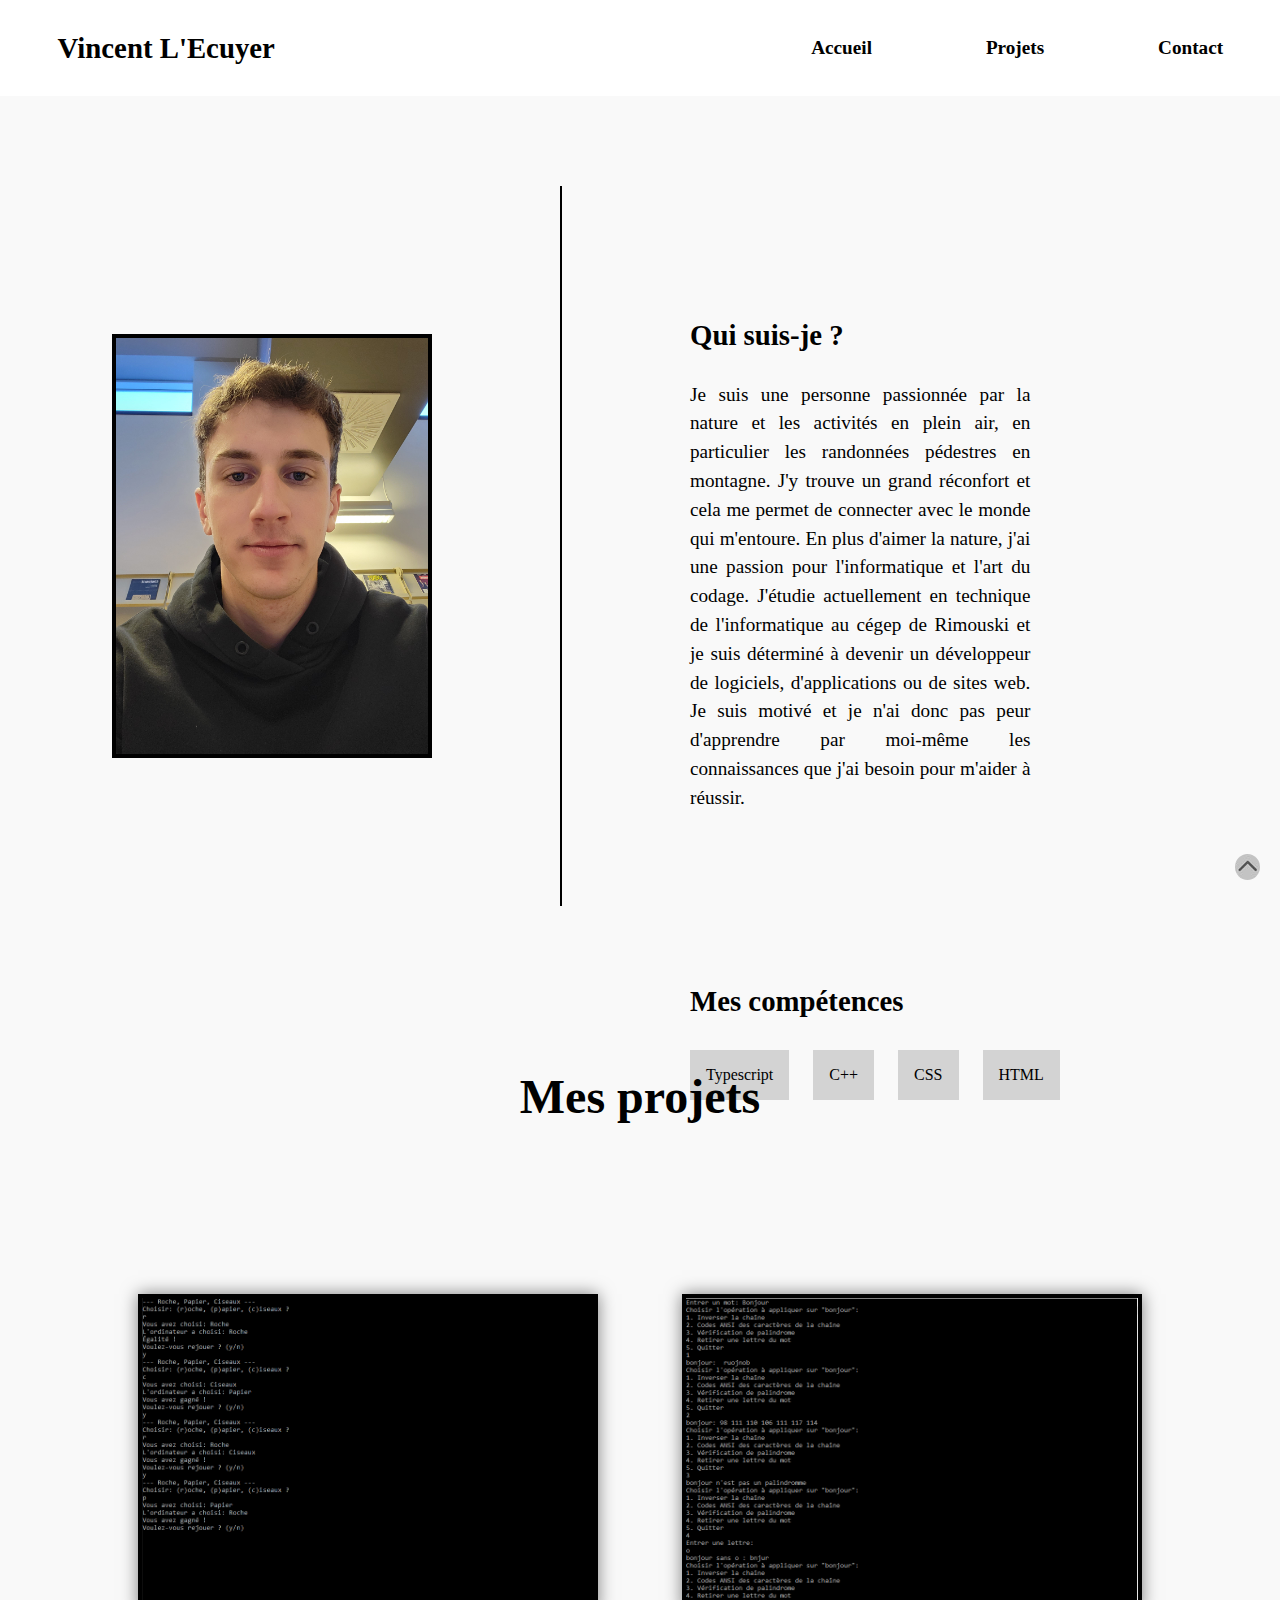
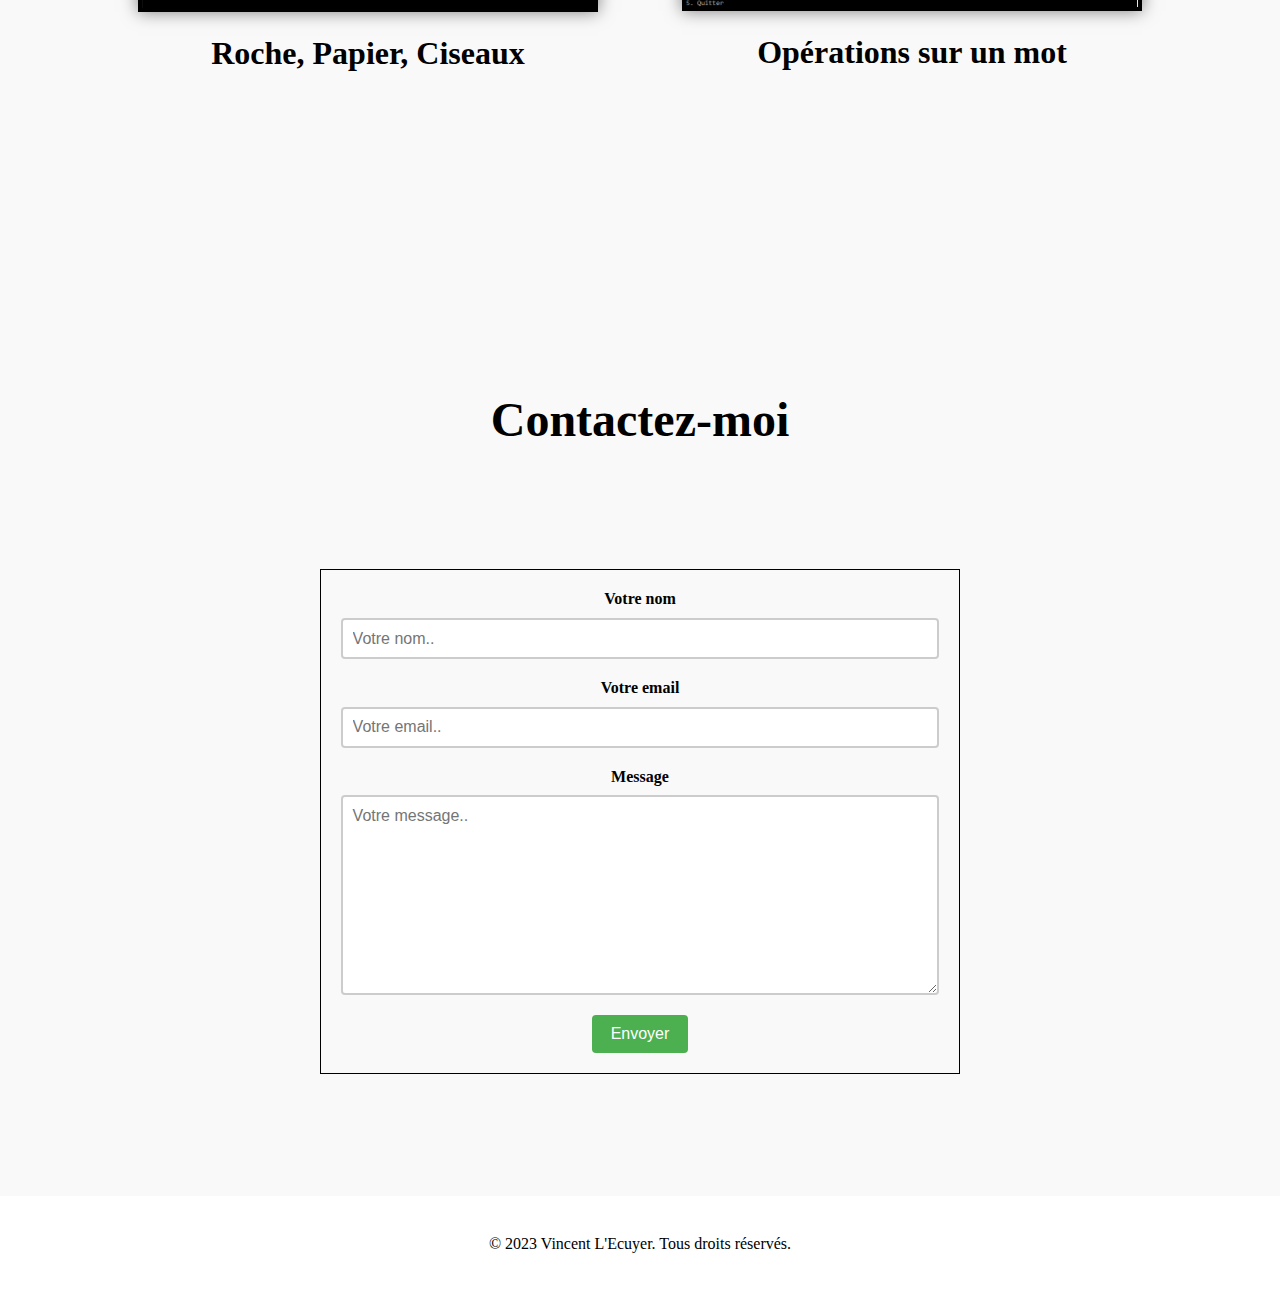
==== index.html @ e3f7404d "Modification du header pour qu'il soit toujours fixe" ====
<!DOCTYPE html>
<html lang="en">

<head>
  <meta charset="UTF-8" />
  <meta http-equiv="X-UA-Compatible" content="IE=edge" />
  <meta name="viewport" content="width=device-width, initial-scale=1.0" />
  <title>Vincent L'Ecuyer</title>
  <link rel="stylesheet" href="./styles/styles.css" />
</head>

<body>
  <header id="header">
    <div class="name-container">
      <h2>Vincent L'Ecuyer</h2>
    </div>
    <nav>
      <ul>
        <li><a href="#home">Accueil</a></li>
        <li><a href="#projects">Projets</a></li>
        <li><a href="#contact">Contact</a></li>
      </ul>
    </nav>
  </header>
  
  <main>
    <section id="home" class="principal-section">
      <div class="home">
        <div class="image-container">
          <img src="./img/photodeprofil.jpg" alt="Photo de profil" id="profilepicture" />
        </div>
        <hr />
        <div class="text-container">
          <div>
            <h1 class="home-title">Qui suis-je ?</h1>
            <p class="text-information">
              Je suis une personne passionnée par la nature et les activités en plein air,
              en particulier les randonnées pédestres en montagne.
              J'y trouve un grand réconfort et cela me permet de connecter avec le monde qui m'entoure.
              En plus d'aimer la nature, j'ai une passion pour l'informatique et l'art du codage.
              J'étudie actuellement en technique de l'informatique au cégep de Rimouski et
              je suis déterminé à devenir un développeur de logiciels, d'applications ou de sites web.
              Je suis motivé et je n'ai donc pas peur d'apprendre par moi-même
              les connaissances que j'ai besoin pour m'aider à réussir.
            </p>
          </div>
          <div>
            <h1 class="home-title">Mes compétences</h1>
            <ul class="competence-list-container">
              <li>Typescript</li>
              <li>C++</li>
              <li>CSS</li>
              <li>HTML</li>
            </ul>
          </div>
        </div>
    </section>
    <section id="projects" class="projects-section">
      <div>
        <h1 class="projects-title">Mes projets</h1>
      </div>
      <div class="projects-container">
        <div>
          <a href="./pages/projects.html#first-project"><img src="./img/premierprojet.PNG" alt="Photo de la console du programme Roche, Papier, Ciseaux."
              class="projects-image" /></a>
          <h3 class="projects-subtitle">Roche, Papier, Ciseaux</h3>
        </div>
        <div>
          <a href="./pages/projects.html#second-project"><img src="./img/deuxiemeprojet.PNG" alt="Photo de la console du programme Opérations sur un mot."
              class="projects-image" /></a>
          <h3 class="projects-subtitle">Opérations sur un mot</h3>
        </div>
      </div>
    </section>
    <section id="contact" class="contact-section">
      <h1>Contactez-moi</h1>
      <form class="contact">
        <label for="name">Votre nom</label>
        <input required type="text" id="name" name="name" placeholder="Votre nom.." />
        <label for="email">Votre email</label>
        <input required type="email" id="email" name="email" placeholder="Votre email.." />
        <label for="message">Message</label>
        <textarea required id="message" name="message" placeholder="Votre message.."></textarea>
        <input type="submit" value="Envoyer" />
      </form>
    </section>
  </main>
  <footer>
    <p>© 2023 Vincent L'Ecuyer. Tous droits réservés.</p>
  </footer>
  <a href="#header" class="scroll-to-top"><img id="scroll" src="./img/fleche.jpg" alt="fleche"></a>
</body>

</html>
---- styles/styles.css ----
* {
  margin: 0;
  padding: 0;
  box-sizing: border-box;
}

html {
  scroll-behavior: smooth;
}

body {
  font-size: 1em;
  margin-top: 6em;
}

/* Section Header */

header {
  background-color: #FFFFFF;
  height: 6em;
  display: flex;
  justify-content: space-between;
  align-items: center;
  position: fixed;
  top: 0;
  left: 0;
  width: 100%;
}

.name-container {
  display: flex;
  align-items: center;
  color: #000000;
  height: 4em;
  background-color: #FFFFFF;
}

header h2 {
  font-size: 1.8rem;
  font-weight: 700;
  margin-left: 2em;
}

nav, ul {
  display: flex;
  align-items: center;
  list-style-type: none;
}

ul {
  justify-content: flex-end;
}

ul li {
  margin: 0 2em;
}

ul li a {
  display: block;
  padding: 1.3em;
  background-color: #FFFFFF;
  text-decoration: none;
  color: #000000;
  border-radius: 10%;
  font-weight: bolder;
  font-size: 1.2em;
  transition: color 0.3s;
}

ul li a:hover {
  color: #008000;
}

/* Section Accueil */

.principal-section {
  width: 100%;
  background-color: #f9f9f9;
  height: 100vh;
  display: flex;
  justify-content: center;
}

.home {
  display: flex;
  align-items: center;
  max-width: 100%;
}

.image-container {
  display: flex;
  justify-content: center;
  align-items: center;
  max-height: 27em;
  max-width: 20em;
  min-width: 15em;
  margin: 0 0 0 7em;
}

#profilepicture {
  max-width: 100%;
  height: auto;
  border: 4px solid #000000;
}

hr {
  flex: 0 0 1px;
  height: 80%;
  margin: 0 8em 0 8em;
  background-color: #000000;
  border: 1px solid #000000;
}

.text-container {
  flex: 1;
  width: 80em;
  height: 50em;
  margin-right: 6em;
  text-align: justify;
}

.home-title {
  font-size: 1.8rem;
  margin-top: 6em;
}

.text-information {
  font-size: 1.2rem;
  line-height: 1.5;
  max-width: 100%;
  max-height: 100%;
  margin: 1.5em 8em 0 0;
}

.competence-list-container {
  justify-content: flex-start;
}

.competence-list-container li {
  background-color: #d3d3d3;
  padding: 1em;
  margin: 2em 1.5em 0em 0;
}

/* Section Projets */

.projects-section {
  height: 100vh;
  background-color: #f9f9f9;
  padding-top: 1px;
  text-align: center;
}

.projects-container {
  display: flex;
  justify-content: space-between;
  flex-wrap: wrap;
  width: 80%;
  margin: 10em auto 0;
}

.projects-image {
  border: 4px solid #000000;
  transition: transform 0.5s ease;
  transform-style: preserve-3d;
  perspective: 62.5em;
  box-shadow: 0 0 1em rgba(0, 0, 0, 0.5);
}

.imgprojet:hover {
  transform: rotateY(20deg); 
  transform: rotateX(20deg);
}

.projects-container div {
  display: flex;
  flex-direction: column;
  align-items: center;
  width: 45%;
  margin: 0.6em;
}

.projects-container img {
  max-width: 100%;
}

.projects-title {
  font-size: 3em;
  margin-top: 1.5em;
}

.projects-subtitle {
  margin-top: 0.6em;
  font-size: 2em;
  text-align: center;
}

/* Section Contact */

.contact-section {
  background-color: #f9f9f9;
  display: flex;
  flex-direction: column;
  justify-content: center;
  align-items: center;
  height: 100vh;
  width: 100%;
}
  
.contact {
  width: 50%;
  margin: auto;
  border: 1px solid #000000;
  padding: 1.25em;
  box-sizing: border-box;
  display: flex;
  flex-direction: column;
  align-items: center;
  justify-content: center;
}
  
.contact-section h1 {
  font-size: 3em;
  margin-top: 2em;
}

.contact label {
  display: block;
  margin-bottom: 0.6em;
  font-weight: bold;
}
  
.contact input, .contact textarea {
  width: 100%;
  padding: 0.6em;
  margin-bottom: 1.25em;
  box-sizing: border-box;
  border: 2px solid #cccccc;
  border-radius: 4px;
  resize: vertical;
  font-size: 1em;
  font-family: Arial, Helvetica, sans-serif;
}
  
.contact textarea {
  height: 12.5em;
  min-height: 12.5em;
  max-height: 12.5em;
  overflow-y: auto;
}
  
.contact input[type="submit"] {
  display: block;
  margin: 0 auto;
  background-color: #4caf50;
  color: #FFFFFF;
  border: none;
  border-radius: 4px;
  cursor: pointer;
  text-align: center;
  width: 6em;
}
  
.contact input[type="submit"]:hover {
  background-color: #45a049;
}
  
/* Section Footer */

footer {
  background-color: #FFFFFF;
  width: 100%;
  height: 6em;
  justify-content: center;
  align-items: center;
  display: flex;
}

/* Le bouton scroll to top */

.scroll-to-top {
  position: fixed;
  bottom: 20px;
  right: 20px;
  width: 25px;
  height: 26px;
}

#scroll { 
  border-radius: 50%;
}
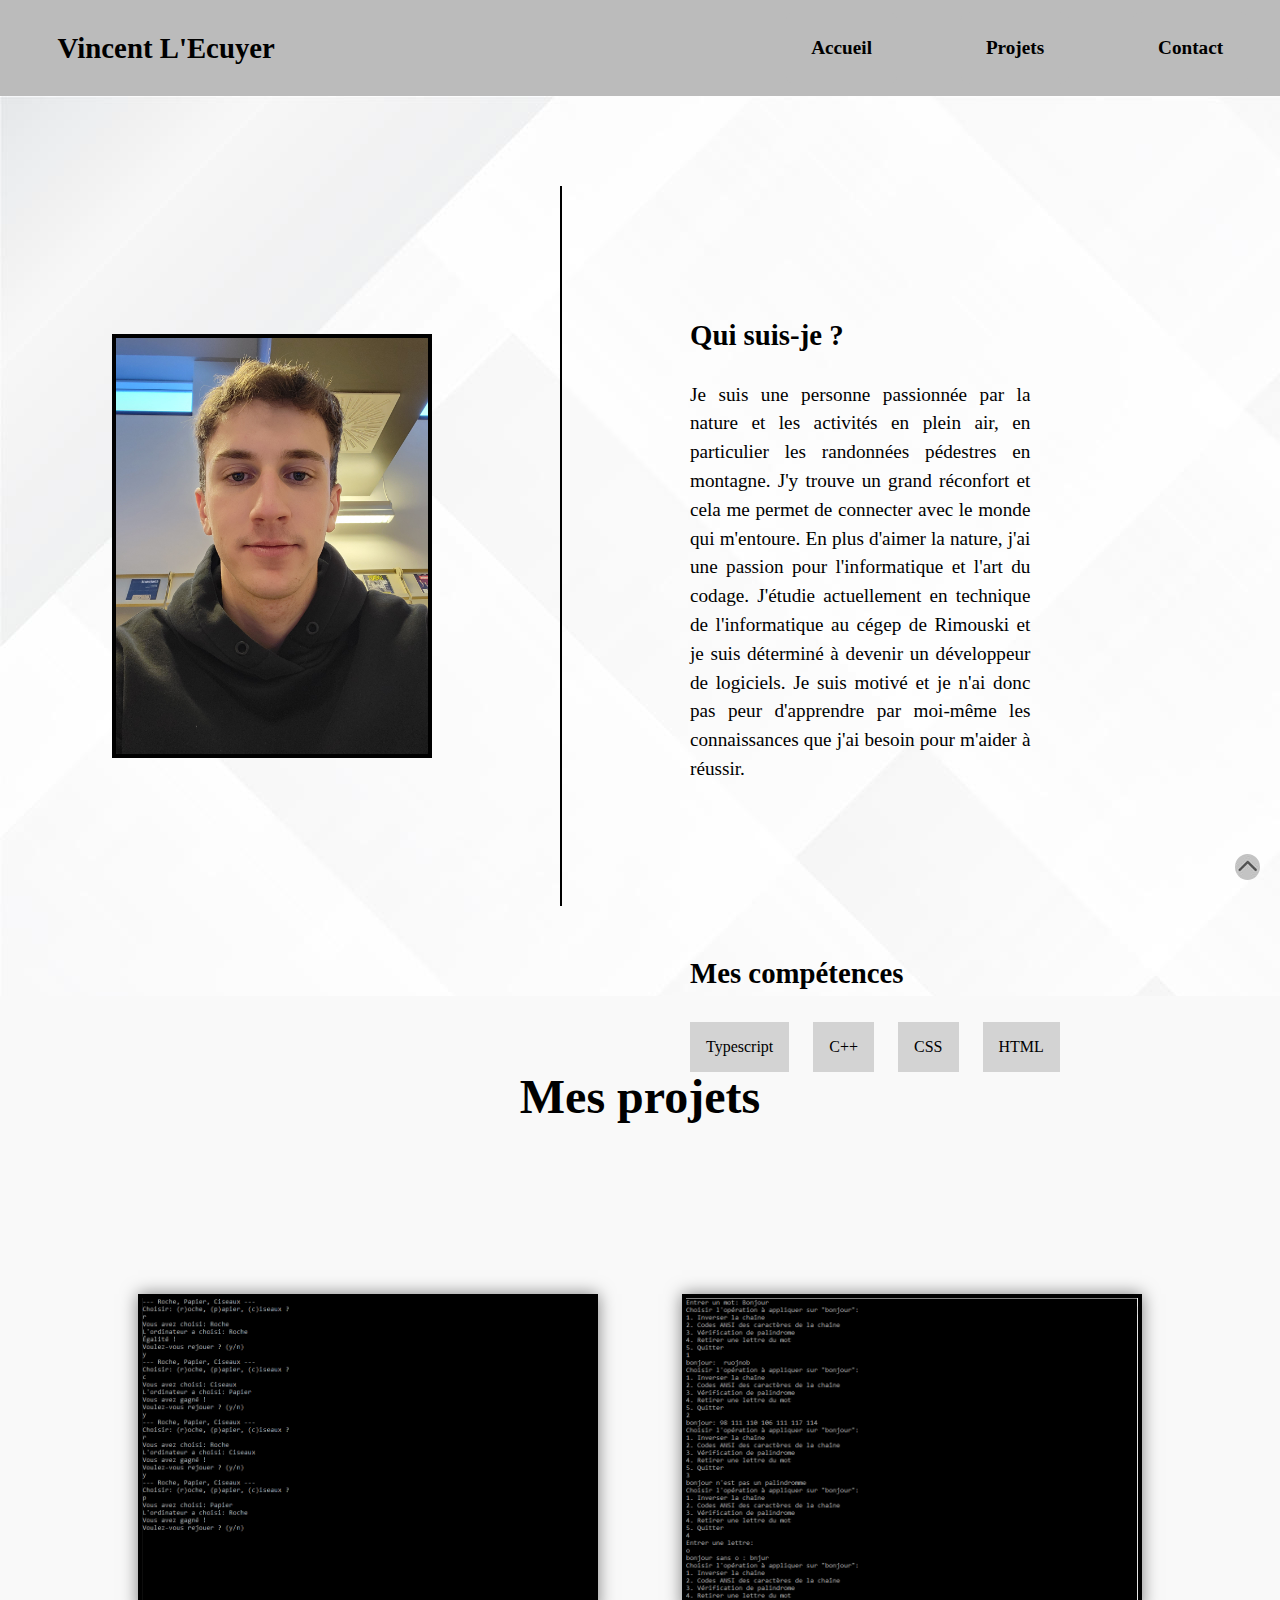
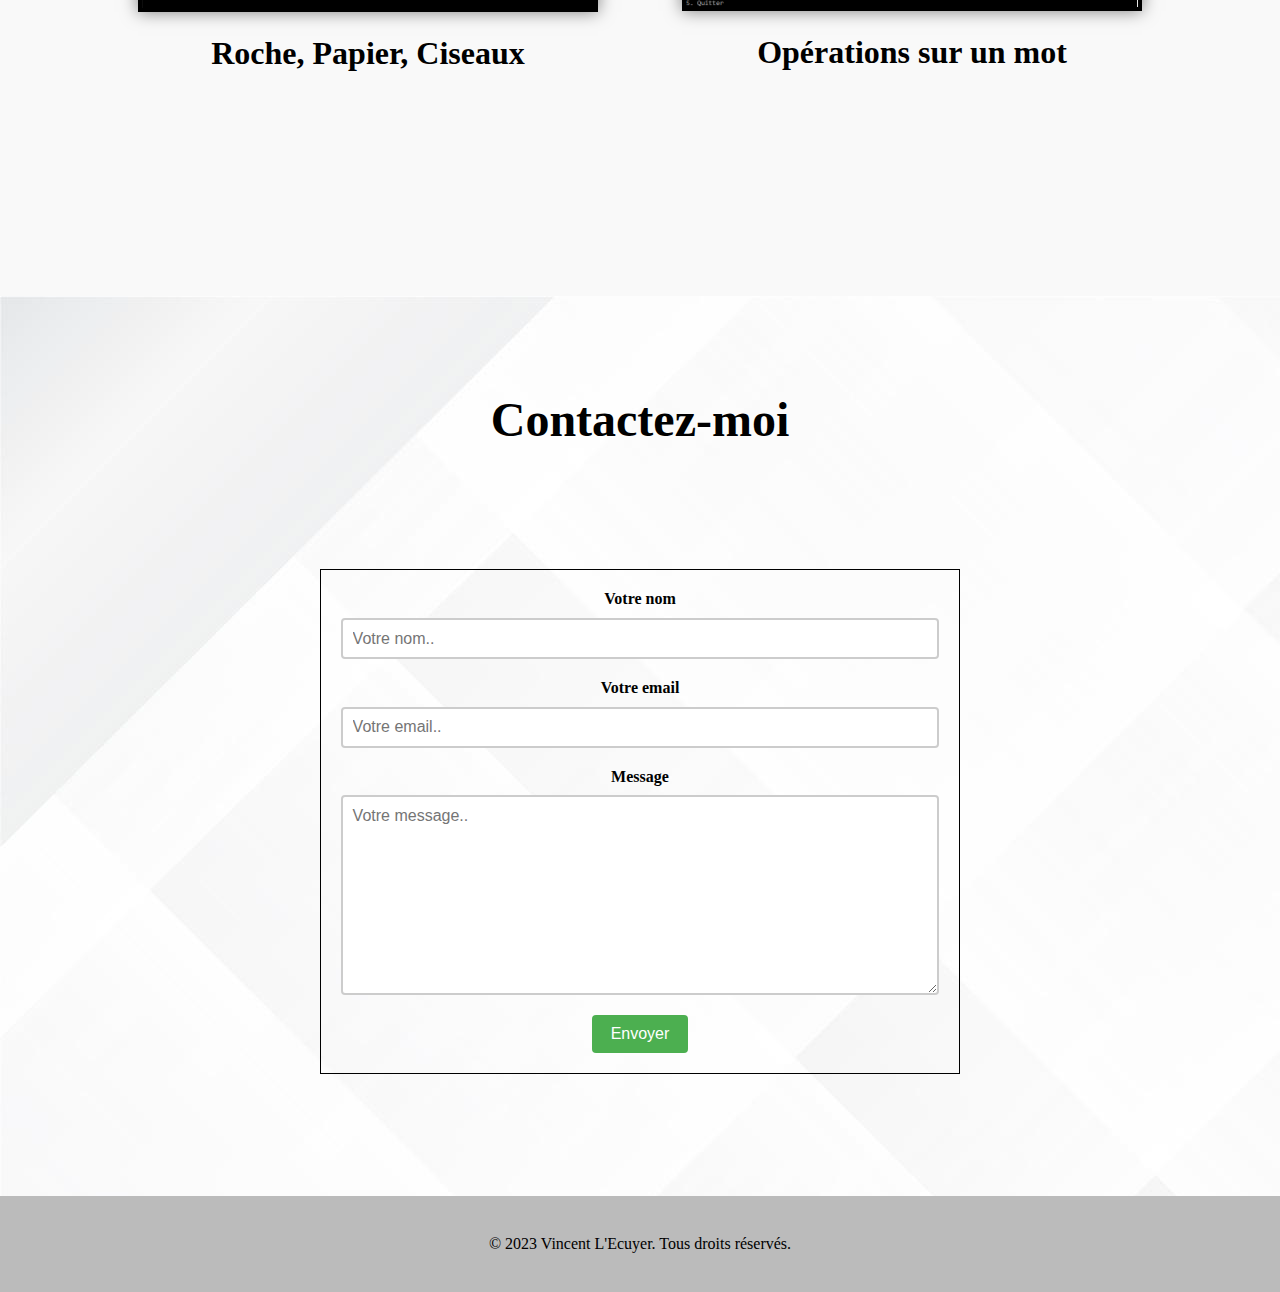
==== commit 2a87bee8: "Ajout d'une image pour le background" ====
--- a/index.html
+++ b/index.html
@@ -39,7 +39,7 @@
               J'y trouve un grand réconfort et cela me permet de connecter avec le monde qui m'entoure.
               En plus d'aimer la nature, j'ai une passion pour l'informatique et l'art du codage.
               J'étudie actuellement en technique de l'informatique au cégep de Rimouski et
-              je suis déterminé à devenir un développeur de logiciels, d'applications ou de sites web.
+              je suis déterminé à devenir un développeur de logiciels.
               Je suis motivé et je n'ai donc pas peur d'apprendre par moi-même
               les connaissances que j'ai besoin pour m'aider à réussir.
             </p>
--- a/styles/styles.css
+++ b/styles/styles.css
@@ -16,7 +16,7 @@
 /* Section Header */
 
 header {
-  background-color: #FFFFFF;
+  background-color: #bbbbbb;
   height: 6em;
   display: flex;
   justify-content: space-between;
@@ -25,6 +25,7 @@
   top: 0;
   left: 0;
   width: 100%;
+  z-index: 999;
 }
 
 .name-container {
@@ -32,7 +33,7 @@
   align-items: center;
   color: #000000;
   height: 4em;
-  background-color: #FFFFFF;
+  background-color: #bbbbbb;
 }
 
 header h2 {
@@ -58,7 +59,7 @@
 ul li a {
   display: block;
   padding: 1.3em;
-  background-color: #FFFFFF;
+  background-color: #bbbbbb;
   text-decoration: none;
   color: #000000;
   border-radius: 10%;
@@ -75,7 +76,7 @@
 
 .principal-section {
   width: 100%;
-  background-color: #f9f9f9;
+  background: url("../img/background.jpg");
   height: 100vh;
   display: flex;
   justify-content: center;
@@ -167,7 +168,7 @@
   box-shadow: 0 0 1em rgba(0, 0, 0, 0.5);
 }
 
-.imgprojet:hover {
+.projects-image:hover {
   transform: rotateY(20deg); 
   transform: rotateX(20deg);
 }
@@ -198,7 +199,7 @@
 /* Section Contact */
 
 .contact-section {
-  background-color: #f9f9f9;
+  background: url("../img/background.jpg");
   display: flex;
   flex-direction: column;
   justify-content: center;
@@ -268,7 +269,7 @@
 /* Section Footer */
 
 footer {
-  background-color: #FFFFFF;
+  background-color: #bbbbbb;
   width: 100%;
   height: 6em;
   justify-content: center;
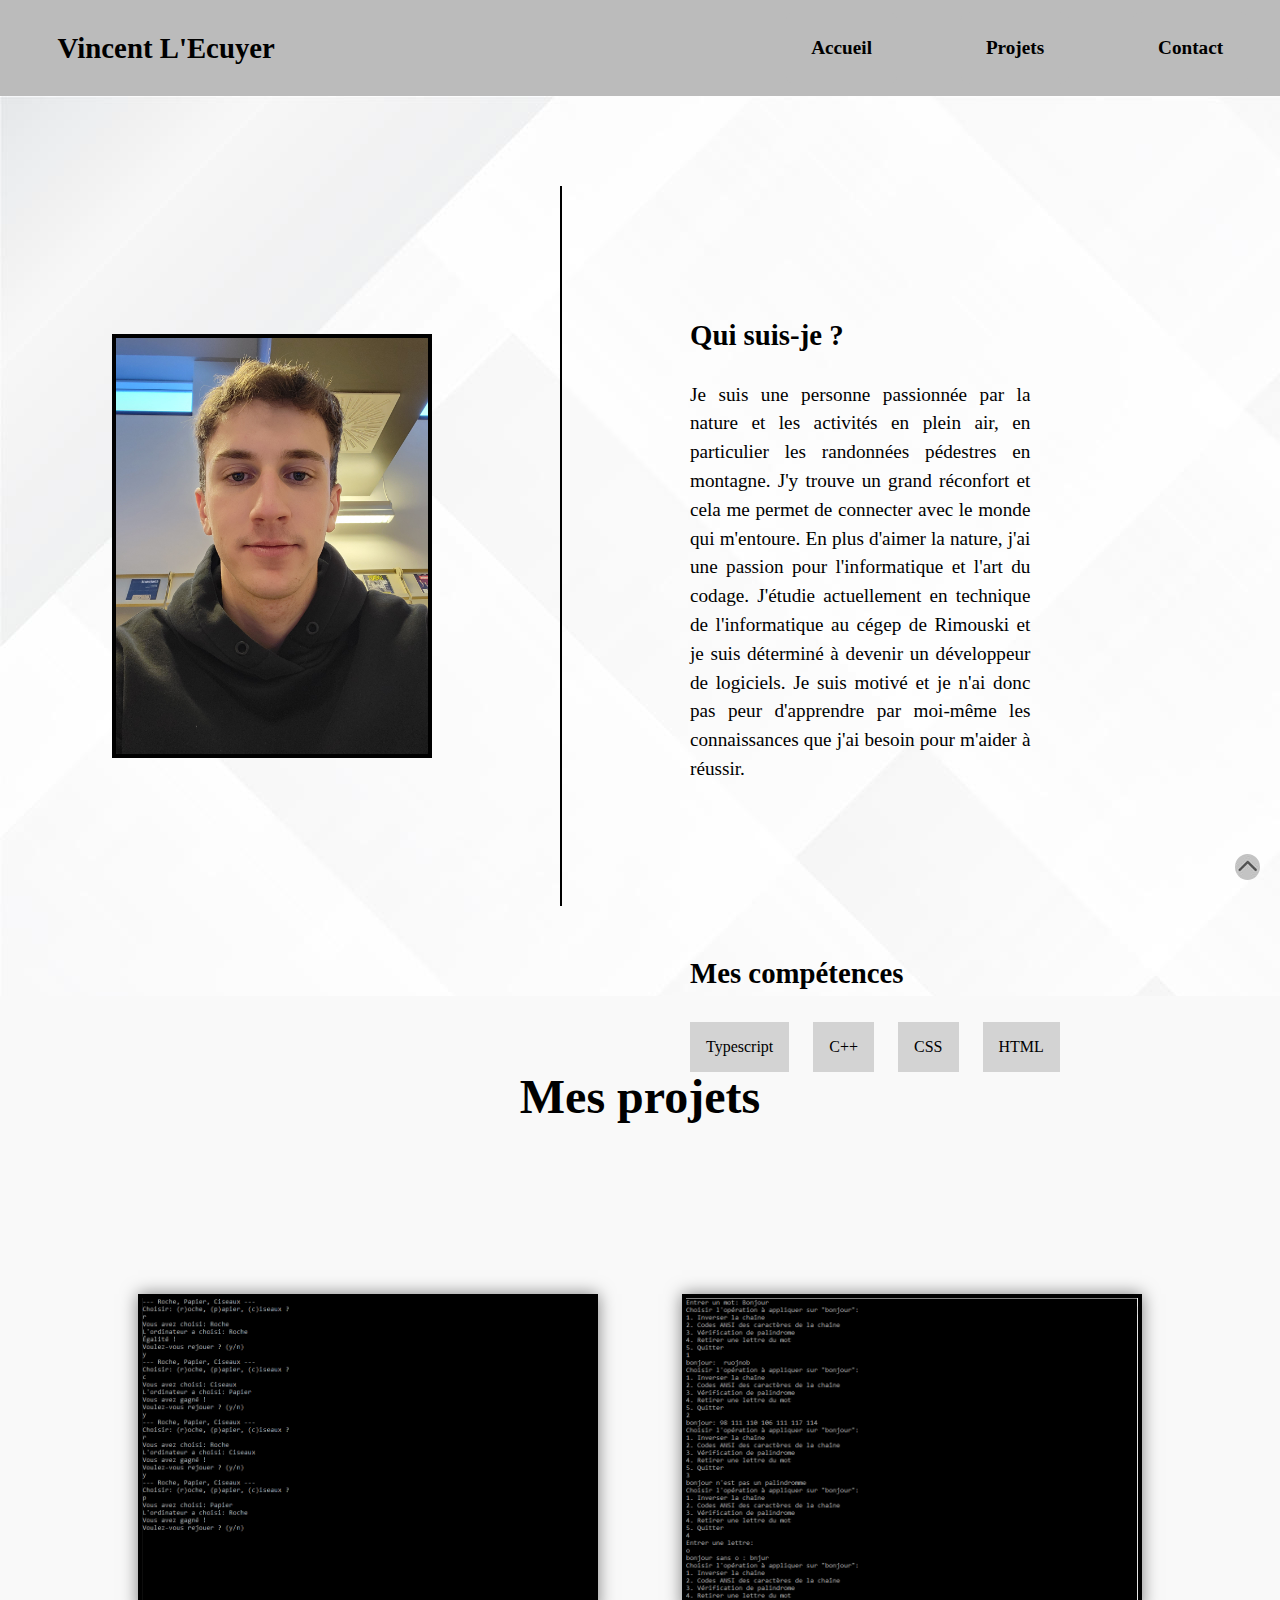
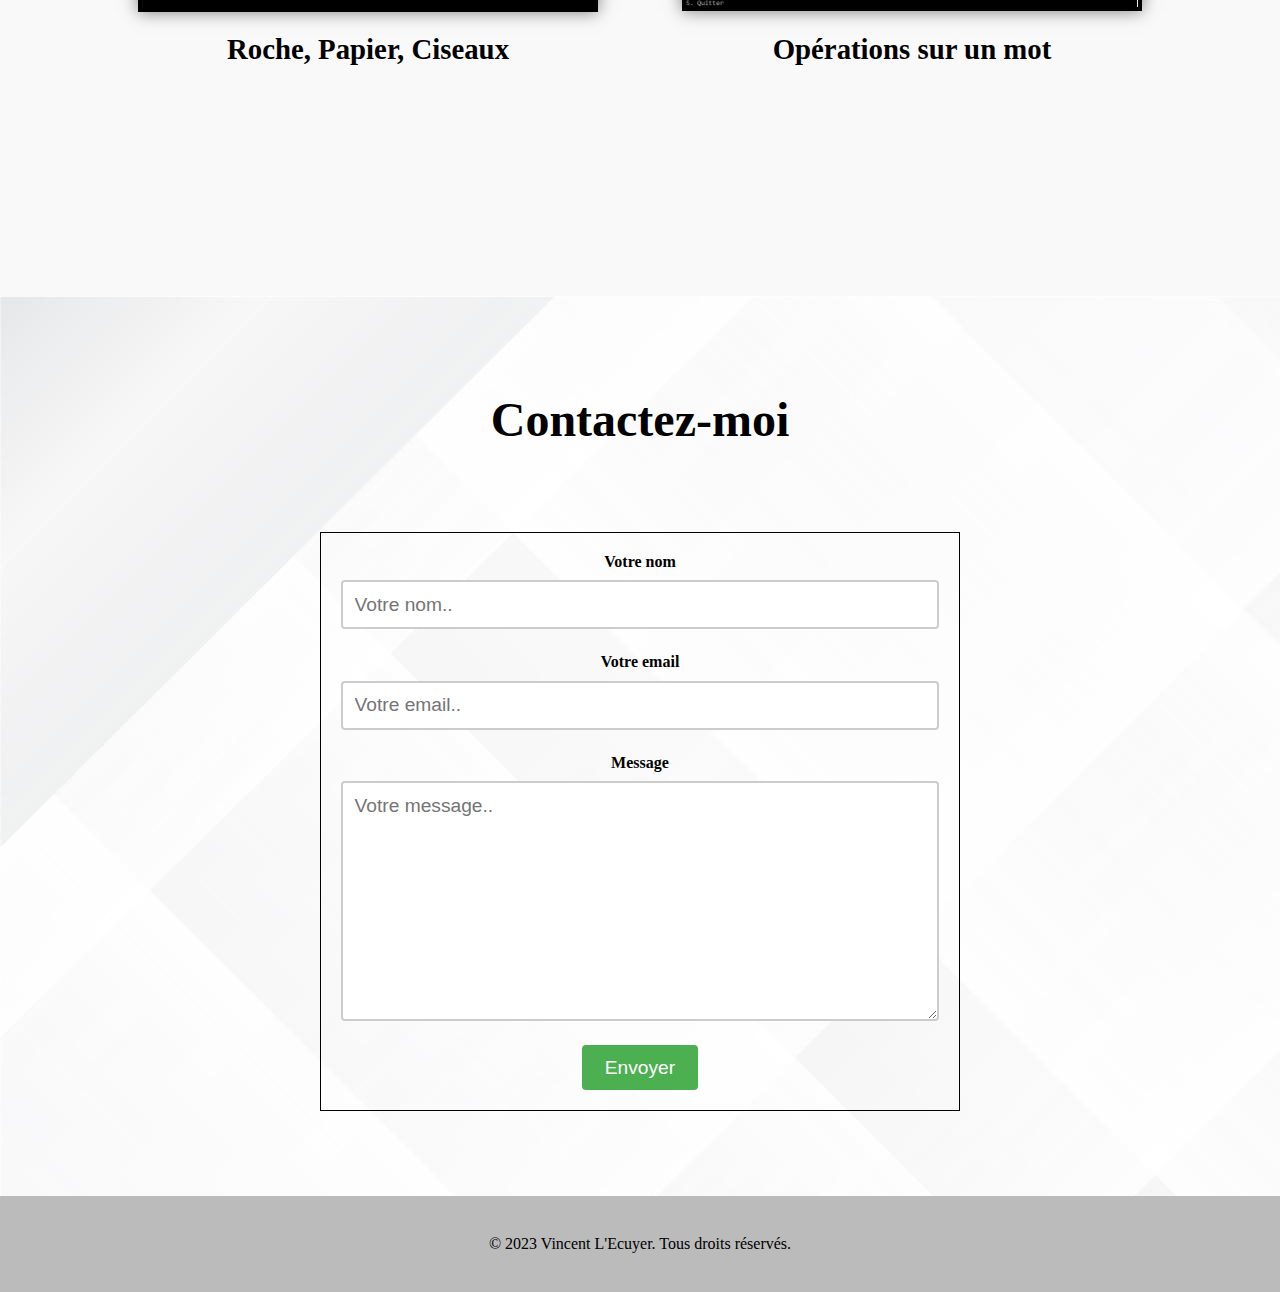
==== commit 9a80b2c7: "Ajout de variables" ====
--- a/index.html
+++ b/index.html
@@ -32,7 +32,7 @@
         <hr />
         <div class="text-container">
           <div>
-            <h1 class="home-title">Qui suis-je ?</h1>
+            <h2 class="home-title">Qui suis-je ?</h2>
             <p class="text-information">
               Je suis une personne passionnée par la nature et les activités en plein air,
               en particulier les randonnées pédestres en montagne.
@@ -45,7 +45,7 @@
             </p>
           </div>
           <div>
-            <h1 class="home-title">Mes compétences</h1>
+            <h2 class="home-title">Mes compétences</h2>
             <ul class="competence-list-container">
               <li>Typescript</li>
               <li>C++</li>
@@ -63,12 +63,12 @@
         <div>
           <a href="./pages/projects.html#first-project"><img src="./img/premierprojet.PNG" alt="Photo de la console du programme Roche, Papier, Ciseaux."
               class="projects-image" /></a>
-          <h3 class="projects-subtitle">Roche, Papier, Ciseaux</h3>
+          <h2 class="projects-subtitle">Roche, Papier, Ciseaux</h2>
         </div>
         <div>
           <a href="./pages/projects.html#second-project"><img src="./img/deuxiemeprojet.PNG" alt="Photo de la console du programme Opérations sur un mot."
               class="projects-image" /></a>
-          <h3 class="projects-subtitle">Opérations sur un mot</h3>
+          <h2 class="projects-subtitle">Opérations sur un mot</h2>
         </div>
       </div>
     </section>
--- a/styles/styles.css
+++ b/styles/styles.css
@@ -1,3 +1,13 @@
+:root {
+  --clr-grey: #bbbbbb;
+  --clr-black: #000000;
+  --clr-white: #ffffff;
+
+  --fs-h1: 3em;
+  --fs-h2: 1.8em;
+  --fs-body: 1.2em;
+}
+
 * {
   margin: 0;
   padding: 0;
@@ -9,14 +19,13 @@
 }
 
 body {
-  font-size: 1em;
   margin-top: 6em;
 }
 
 /* Section Header */
 
 header {
-  background-color: #bbbbbb;
+  background-color: var(--clr-grey);
   height: 6em;
   display: flex;
   justify-content: space-between;
@@ -31,13 +40,13 @@
 .name-container {
   display: flex;
   align-items: center;
-  color: #000000;
+  color: var(--clr-black);
   height: 4em;
-  background-color: #bbbbbb;
+  background-color: var(--clr-grey);
 }
 
 header h2 {
-  font-size: 1.8rem;
+  font-size: var(--fs-h2);
   font-weight: 700;
   margin-left: 2em;
 }
@@ -59,13 +68,13 @@
 ul li a {
   display: block;
   padding: 1.3em;
-  background-color: #bbbbbb;
+  background-color: var(--clr-grey);
   text-decoration: none;
-  color: #000000;
+  color: var(--clr-black);
   border-radius: 10%;
   font-weight: bolder;
-  font-size: 1.2em;
   transition: color 0.3s;
+  font-size: var(--fs-body);
 }
 
 ul li a:hover {
@@ -101,15 +110,15 @@
 #profilepicture {
   max-width: 100%;
   height: auto;
-  border: 4px solid #000000;
+  border: 4px solid var(--clr-black);
 }
 
 hr {
   flex: 0 0 1px;
   height: 80%;
   margin: 0 8em 0 8em;
-  background-color: #000000;
-  border: 1px solid #000000;
+  background-color: var(--clr-black);
+  border: 1px solid var(--clr-black);
 }
 
 .text-container {
@@ -121,12 +130,12 @@
 }
 
 .home-title {
-  font-size: 1.8rem;
+  font-size: var(--fs-h2);
   margin-top: 6em;
 }
 
 .text-information {
-  font-size: 1.2rem;
+  font-size: var(--fs-body);
   line-height: 1.5;
   max-width: 100%;
   max-height: 100%;
@@ -161,7 +170,7 @@
 }
 
 .projects-image {
-  border: 4px solid #000000;
+  border: 4px solid var(--clr-black);
   transition: transform 0.5s ease;
   transform-style: preserve-3d;
   perspective: 62.5em;
@@ -186,13 +195,13 @@
 }
 
 .projects-title {
-  font-size: 3em;
+  font-size: var(--fs-h1);
   margin-top: 1.5em;
 }
 
 .projects-subtitle {
   margin-top: 0.6em;
-  font-size: 2em;
+  font-size: var(--fs-h2);
   text-align: center;
 }
 
@@ -211,7 +220,7 @@
 .contact {
   width: 50%;
   margin: auto;
-  border: 1px solid #000000;
+  border: 1px solid var(--clr-black);
   padding: 1.25em;
   box-sizing: border-box;
   display: flex;
@@ -221,7 +230,7 @@
 }
   
 .contact-section h1 {
-  font-size: 3em;
+  font-size: var(--fs-h1);
   margin-top: 2em;
 }
 
@@ -239,7 +248,7 @@
   border: 2px solid #cccccc;
   border-radius: 4px;
   resize: vertical;
-  font-size: 1em;
+  font-size: var(--fs-body);
   font-family: Arial, Helvetica, sans-serif;
 }
   
@@ -254,7 +263,7 @@
   display: block;
   margin: 0 auto;
   background-color: #4caf50;
-  color: #FFFFFF;
+  color: var(--clr-white);
   border: none;
   border-radius: 4px;
   cursor: pointer;
@@ -269,7 +278,7 @@
 /* Section Footer */
 
 footer {
-  background-color: #bbbbbb;
+  background-color: var(--clr-grey);
   width: 100%;
   height: 6em;
   justify-content: center;
@@ -285,6 +294,7 @@
   right: 20px;
   width: 25px;
   height: 26px;
+  z-index: 99;
 }
 
 #scroll { 
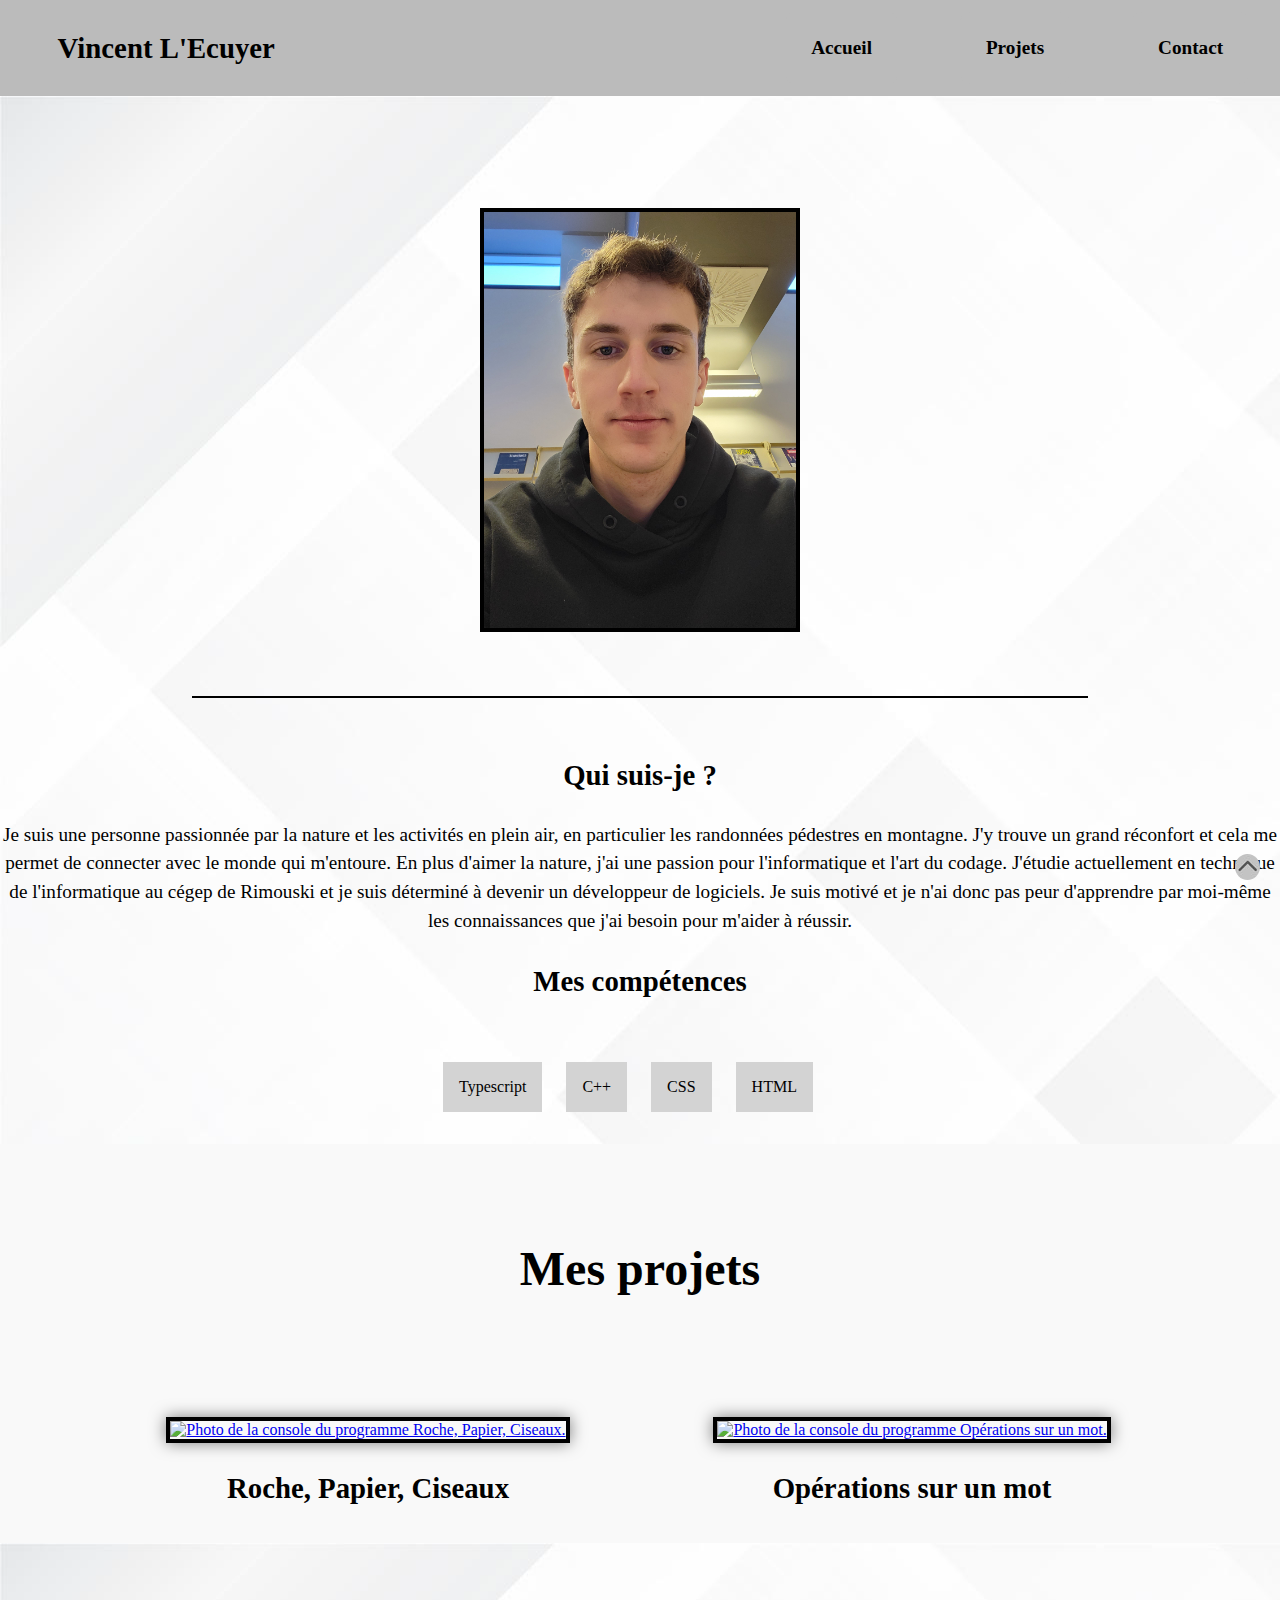
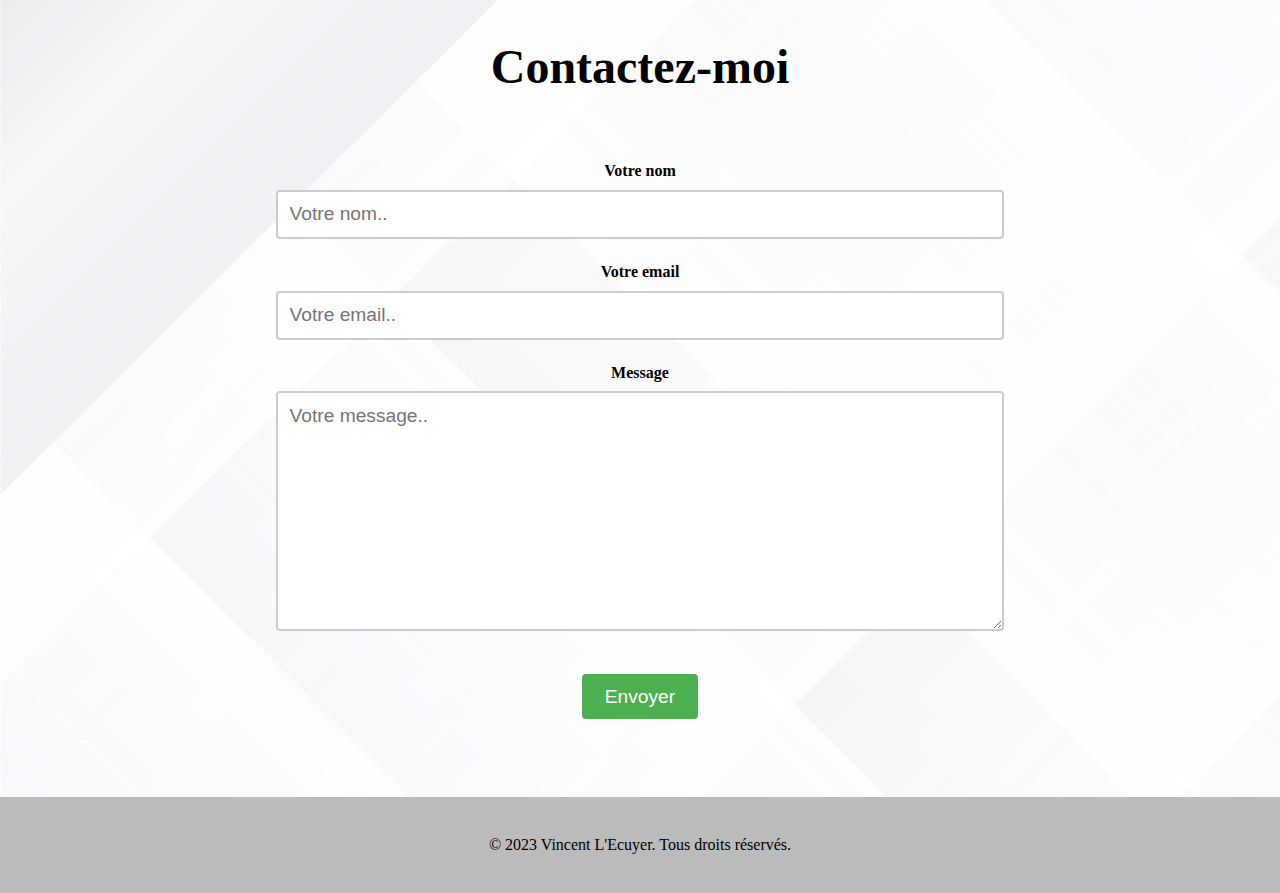
==== commit f406b964: "Modification des extensions des images et des chemins d'accès pour les images des projets" ====
--- a/index.html
+++ b/index.html
@@ -61,12 +61,12 @@
       </div>
       <div class="projects-container">
         <div>
-          <a href="./pages/projects.html#first-project"><img src="./img/premierprojet.PNG" alt="Photo de la console du programme Roche, Papier, Ciseaux."
+          <a href="./pages/projects.html#first-project"><img src="./img/premierprojet.png" alt="Photo de la console du programme Roche, Papier, Ciseaux."
               class="projects-image" /></a>
           <h2 class="projects-subtitle">Roche, Papier, Ciseaux</h2>
         </div>
         <div>
-          <a href="./pages/projects.html#second-project"><img src="./img/deuxiemeprojet.PNG" alt="Photo de la console du programme Opérations sur un mot."
+          <a href="./pages/projects.html#second-project"><img src="./img/deuxiemeprojet.png" alt="Photo de la console du programme Opérations sur un mot."
               class="projects-image" /></a>
           <h2 class="projects-subtitle">Opérations sur un mot</h2>
         </div>
--- a/styles/styles.css
+++ b/styles/styles.css
@@ -166,7 +166,7 @@
   justify-content: space-between;
   flex-wrap: wrap;
   width: 80%;
-  margin: 10em auto 0;
+  margin: 7em auto 0;
 }
 
 .projects-image {
@@ -196,7 +196,7 @@
 
 .projects-title {
   font-size: var(--fs-h1);
-  margin-top: 1.5em;
+  margin-top: 2em;
 }
 
 .projects-subtitle {
@@ -218,9 +218,8 @@
 }
   
 .contact {
-  width: 50%;
+  width: 60%;
   margin: auto;
-  border: 1px solid var(--clr-black);
   padding: 1.25em;
   box-sizing: border-box;
   display: flex;
@@ -299,4 +298,115 @@
 
 #scroll { 
   border-radius: 50%;
-}+}
+
+/* Section responsive web design */
+
+@media (max-width: 1600px) {
+/* Section accuei */
+
+.principal-section {
+  height: 100%;
+}
+
+.home {
+  flex-direction: column;
+  align-items: center;
+  margin: 0;
+}
+
+.image-container {
+  margin: 7em 0 0 0;
+  max-height: 27em;
+  max-width: 20em;
+  min-width: 15em;
+}
+
+hr {
+  margin: 4em 0 0 0;
+  width: 70%;
+}
+
+.text-container {
+  margin-right: 0;
+  margin-top: 2em;
+  text-align: center;
+  height: auto;
+  width: 100%;
+}
+
+.home-title {
+  margin-top: 1em;
+  display: flex;
+  justify-content: center;
+}
+
+.text-information {
+  margin: 1.5em 0 0 0;
+}
+
+.competence-list-container {
+  margin: 2em 0 2em 0;
+  justify-content: center;
+}
+
+/* Section projets */
+
+  .projects-section {
+    height: 100%;
+  }
+
+  .projects-subtitle {
+    margin: 1em 0 1em 0;
+  }
+
+  /* Section contact */
+
+  .contact-section {
+    height: 100%;
+  }
+
+  .contact-section h1 {
+    margin-bottom: 1em;
+  }
+
+  .contact input[type="submit"] {
+    margin: 1em 0 3em 0;
+  }
+
+}
+
+@media (max-width: 768px) {
+  /* Section header */
+  
+  header {
+    flex-direction: column;
+    height: auto;
+  }
+
+  header h2 {
+    margin-left: 0;
+  }
+
+  ul {
+    flex-direction: row;
+    align-items: flex-start;
+    margin: 0;
+    padding: 0;
+  }
+
+  ul li a {
+    padding: 0.5em;
+  }
+
+  /* Section projet */
+
+    .projects-container {
+      flex-direction: column;
+      align-items: center;
+    }
+  
+    .projects-container div {
+      width: 90%;
+    }
+  }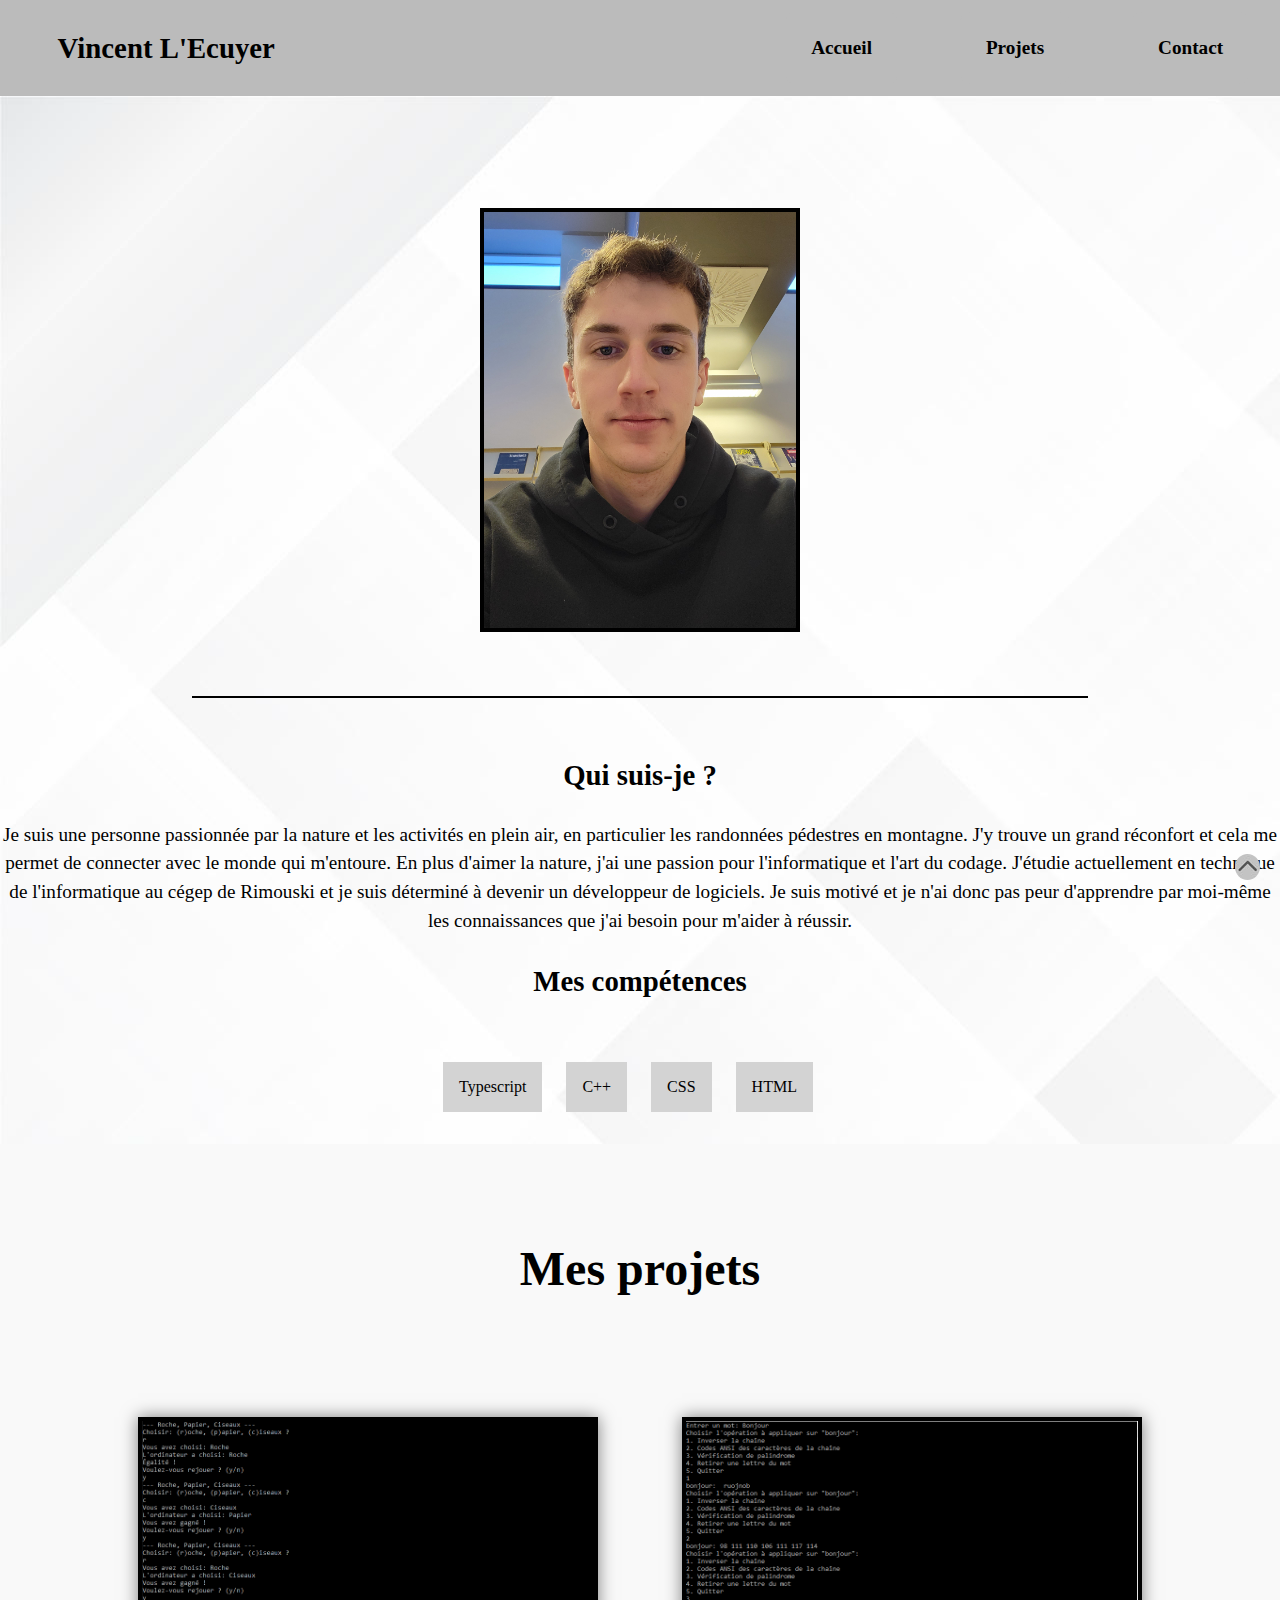
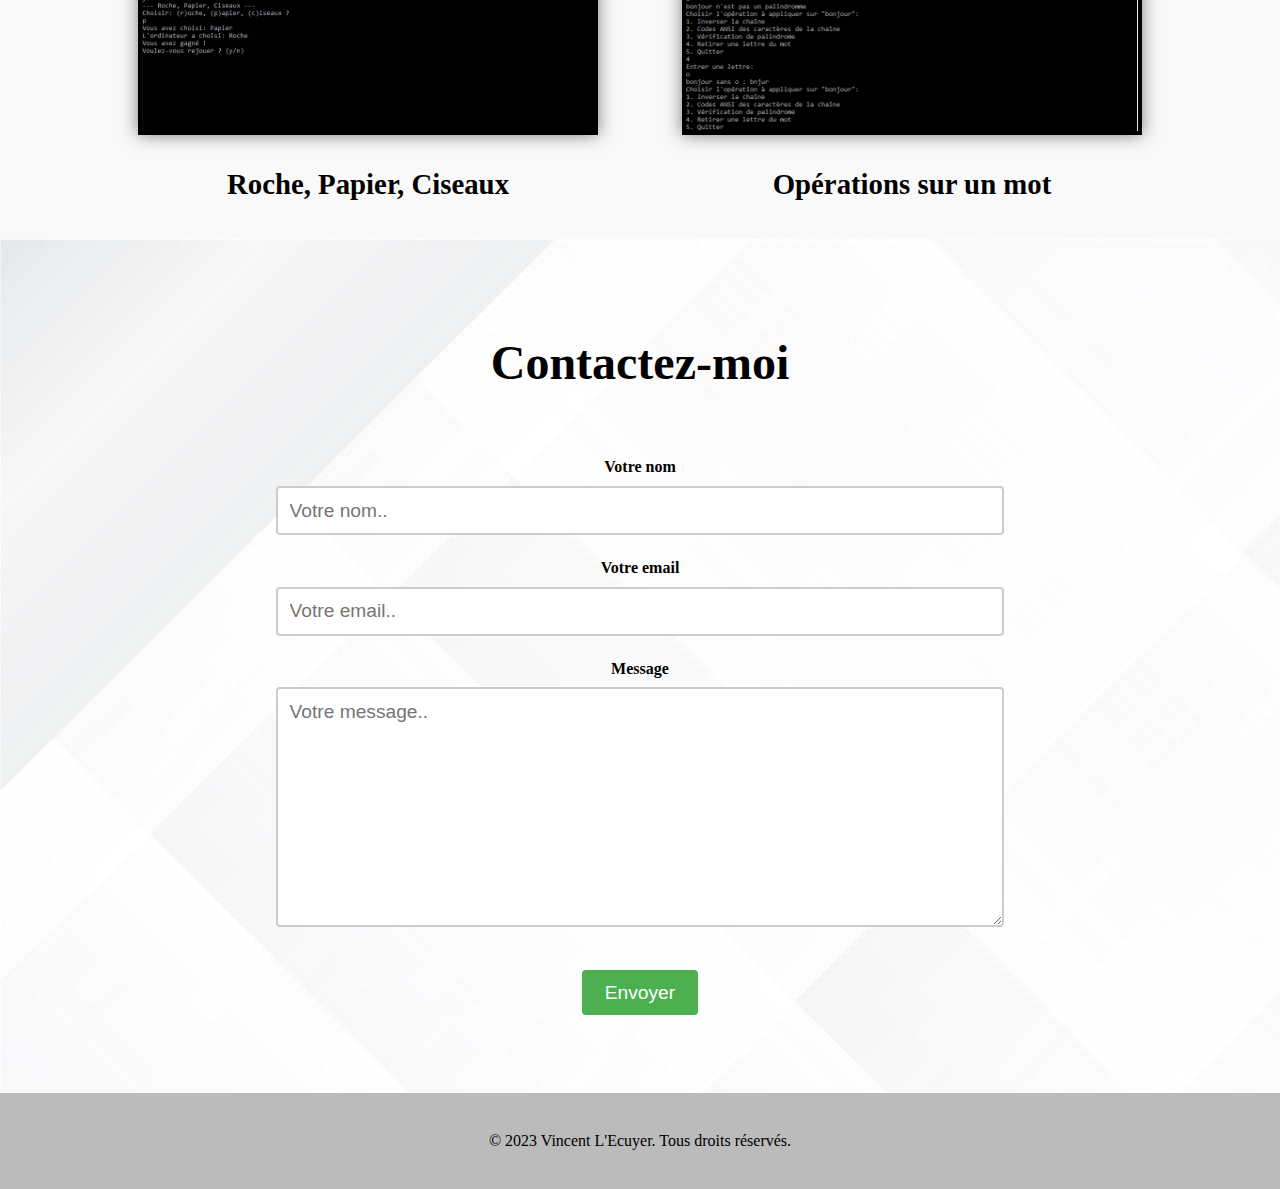
==== commit 4f2e5c6c: "Modification des chemins d'accès" ====
--- a/index.html
+++ b/index.html
@@ -61,12 +61,12 @@
       </div>
       <div class="projects-container">
         <div>
-          <a href="./pages/projects.html#first-project"><img src="./img/premierprojet.png" alt="Photo de la console du programme Roche, Papier, Ciseaux."
+          <a href="./pages/projects.html#first-project"><img src="./img/portfolio-jeu.png" alt="Photo de la console du programme Roche, Papier, Ciseaux."
               class="projects-image" /></a>
           <h2 class="projects-subtitle">Roche, Papier, Ciseaux</h2>
         </div>
         <div>
-          <a href="./pages/projects.html#second-project"><img src="./img/deuxiemeprojet.png" alt="Photo de la console du programme Opérations sur un mot."
+          <a href="./pages/projects.html#second-project"><img src="./img/portfolio-operations.png" alt="Photo de la console du programme Opérations sur un mot."
               class="projects-image" /></a>
           <h2 class="projects-subtitle">Opérations sur un mot</h2>
         </div>
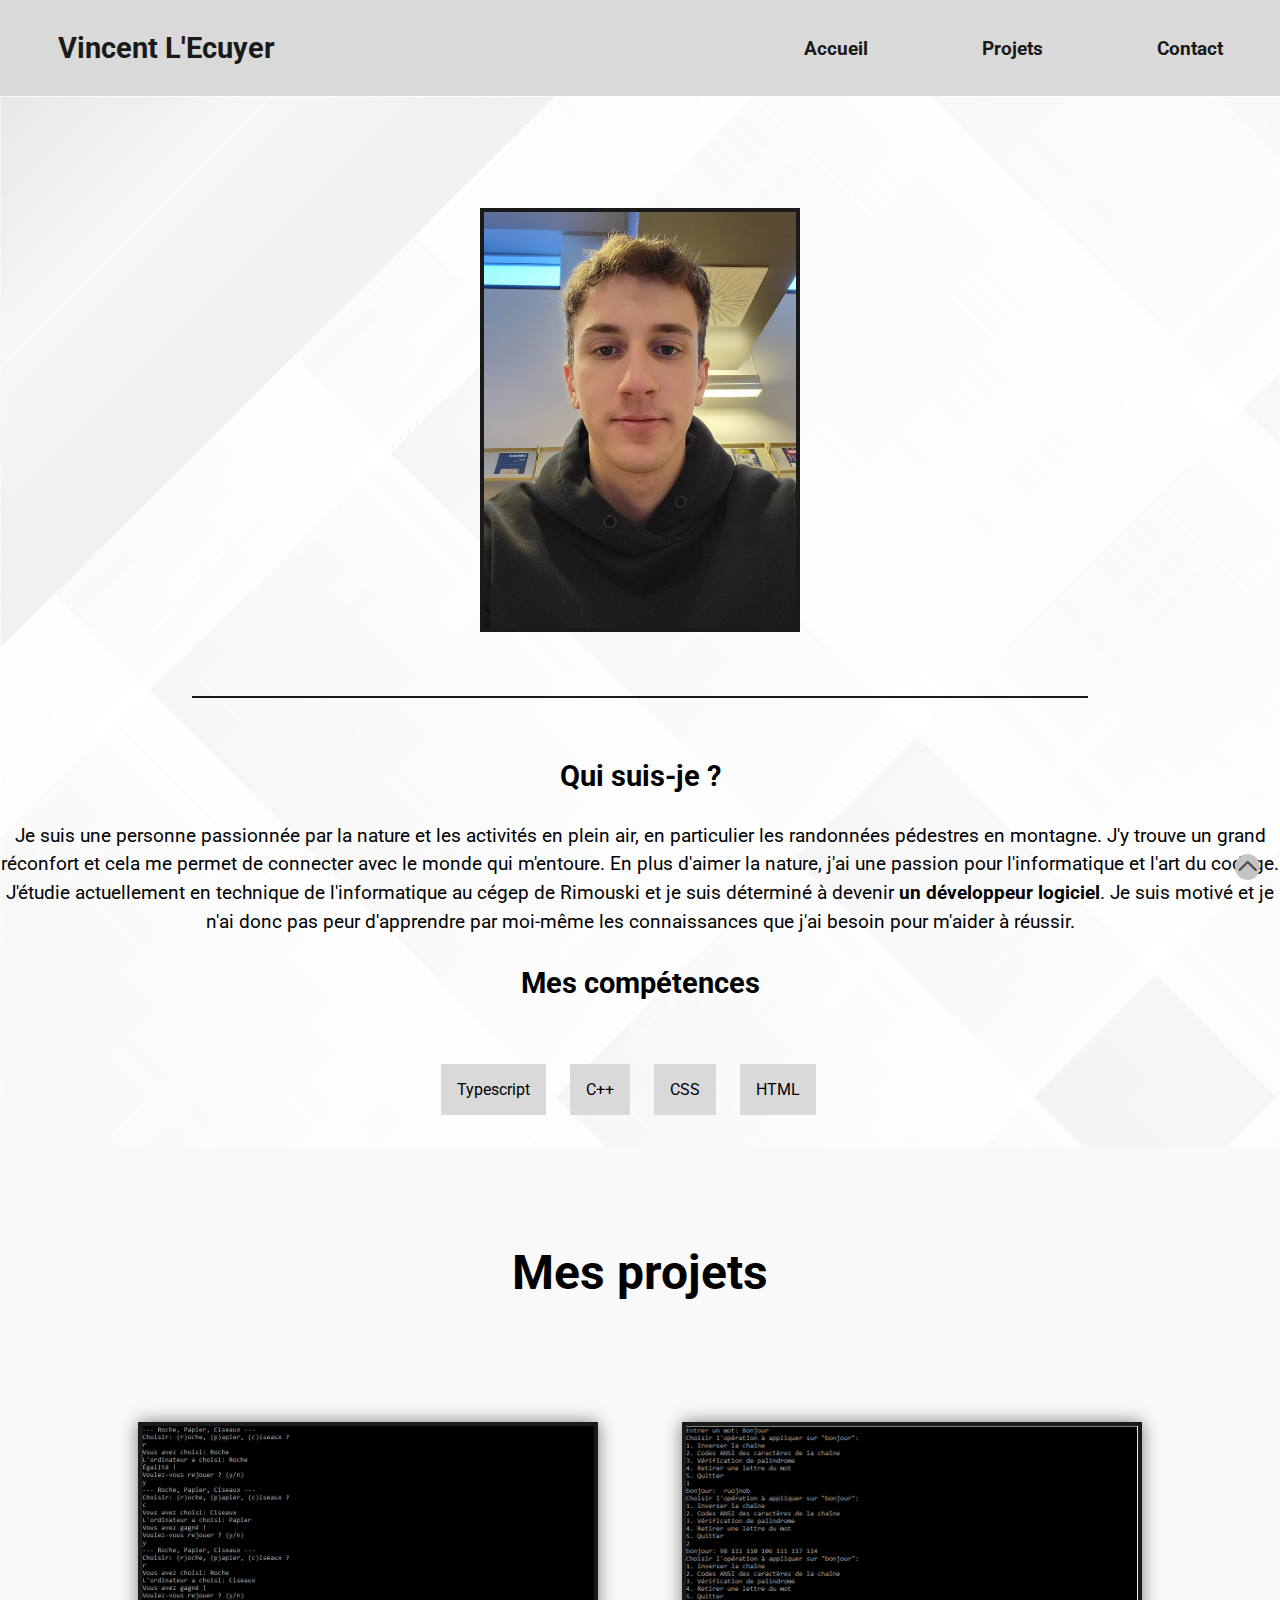
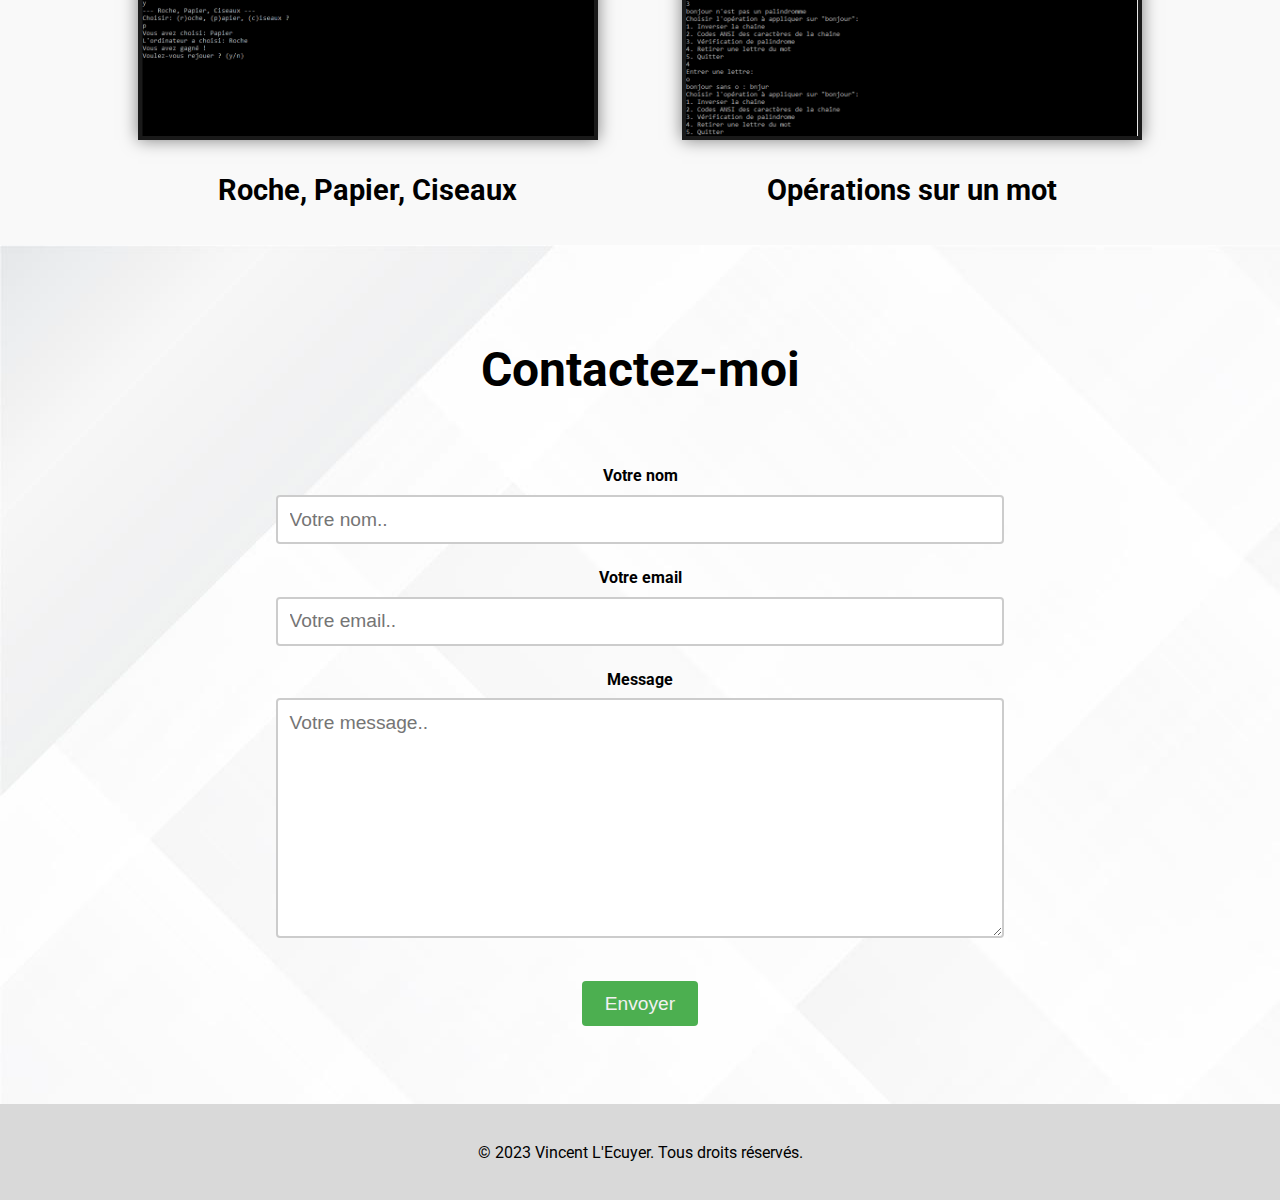
==== commit 202cfe96: "Quelques modifications" ====
--- a/index.html
+++ b/index.html
@@ -10,20 +10,20 @@
 </head>
 
 <body>
-  <header id="header">
+  <header>
     <div class="name-container">
       <h2>Vincent L'Ecuyer</h2>
     </div>
     <nav>
       <ul>
-        <li><a href="#home">Accueil</a></li>
-        <li><a href="#projects">Projets</a></li>
-        <li><a href="#contact">Contact</a></li>
+        <li><a href="#home"><strong>Accueil</strong></a></li>
+        <li><a href="#projects"><strong>Projets</strong></a></li>
+        <li><a href="#contact"><strong>Contact</strong></a></li>
       </ul>
     </nav>
   </header>
   
-  <main>
+  <main id="top">
     <section id="home" class="principal-section">
       <div class="home">
         <div class="image-container">
@@ -39,7 +39,7 @@
               J'y trouve un grand réconfort et cela me permet de connecter avec le monde qui m'entoure.
               En plus d'aimer la nature, j'ai une passion pour l'informatique et l'art du codage.
               J'étudie actuellement en technique de l'informatique au cégep de Rimouski et
-              je suis déterminé à devenir un développeur de logiciels.
+              je suis déterminé à devenir <strong>un développeur logiciel</strong>.
               Je suis motivé et je n'ai donc pas peur d'apprendre par moi-même
               les connaissances que j'ai besoin pour m'aider à réussir.
             </p>
@@ -88,7 +88,7 @@
   <footer>
     <p>© 2023 Vincent L'Ecuyer. Tous droits réservés.</p>
   </footer>
-  <a href="#header" class="scroll-to-top"><img id="scroll" src="./img/fleche.jpg" alt="fleche"></a>
+  <a href="#top" class="scroll-to-top"><img id="scroll" src="./img/fleche.jpg" alt="fleche"></a>
 </body>
 
 </html>--- a/styles/styles.css
+++ b/styles/styles.css
@@ -1,7 +1,9 @@
+@import url("https://fonts.googleapis.com/css2?family=Roboto&display=swap");
+
 :root {
-  --clr-grey: #bbbbbb;
-  --clr-black: #000000;
-  --clr-white: #ffffff;
+  --clr-grey: #d9d9d9;
+  --clr-black: #1a1a1a;
+  --clr-white: #f1f1f1;
 
   --fs-h1: 3em;
   --fs-h2: 1.8em;
@@ -12,6 +14,7 @@
   margin: 0;
   padding: 0;
   box-sizing: border-box;
+  font-family: "Roboto", Helvetica, sans-serif;
 }
 
 html {
@@ -51,7 +54,8 @@
   margin-left: 2em;
 }
 
-nav, ul {
+nav,
+ul {
   display: flex;
   align-items: center;
   list-style-type: none;
@@ -72,7 +76,6 @@
   text-decoration: none;
   color: var(--clr-black);
   border-radius: 10%;
-  font-weight: bolder;
   transition: color 0.3s;
   font-size: var(--fs-body);
 }
@@ -147,7 +150,7 @@
 }
 
 .competence-list-container li {
-  background-color: #d3d3d3;
+  background-color: var(--clr-grey);
   padding: 1em;
   margin: 2em 1.5em 0em 0;
 }
@@ -178,7 +181,7 @@
 }
 
 .projects-image:hover {
-  transform: rotateY(20deg); 
+  transform: rotateY(20deg);
   transform: rotateX(20deg);
 }
 
@@ -216,7 +219,7 @@
   height: 100vh;
   width: 100%;
 }
-  
+
 .contact {
   width: 60%;
   margin: auto;
@@ -227,7 +230,7 @@
   align-items: center;
   justify-content: center;
 }
-  
+
 .contact-section h1 {
   font-size: var(--fs-h1);
   margin-top: 2em;
@@ -238,8 +241,9 @@
   margin-bottom: 0.6em;
   font-weight: bold;
 }
-  
-.contact input, .contact textarea {
+
+.contact input,
+.contact textarea {
   width: 100%;
   padding: 0.6em;
   margin-bottom: 1.25em;
@@ -250,14 +254,14 @@
   font-size: var(--fs-body);
   font-family: Arial, Helvetica, sans-serif;
 }
-  
+
 .contact textarea {
   height: 12.5em;
   min-height: 12.5em;
   max-height: 12.5em;
   overflow-y: auto;
 }
-  
+
 .contact input[type="submit"] {
   display: block;
   margin: 0 auto;
@@ -269,11 +273,11 @@
   text-align: center;
   width: 6em;
 }
-  
+
 .contact input[type="submit"]:hover {
   background-color: #45a049;
 }
-  
+
 /* Section Footer */
 
 footer {
@@ -296,61 +300,61 @@
   z-index: 99;
 }
 
-#scroll { 
+#scroll {
   border-radius: 50%;
 }
 
 /* Section responsive web design */
 
 @media (max-width: 1600px) {
-/* Section accuei */
-
-.principal-section {
-  height: 100%;
-}
-
-.home {
-  flex-direction: column;
-  align-items: center;
-  margin: 0;
-}
-
-.image-container {
-  margin: 7em 0 0 0;
-  max-height: 27em;
-  max-width: 20em;
-  min-width: 15em;
-}
-
-hr {
-  margin: 4em 0 0 0;
-  width: 70%;
-}
-
-.text-container {
-  margin-right: 0;
-  margin-top: 2em;
-  text-align: center;
-  height: auto;
-  width: 100%;
-}
-
-.home-title {
-  margin-top: 1em;
-  display: flex;
-  justify-content: center;
-}
-
-.text-information {
-  margin: 1.5em 0 0 0;
-}
-
-.competence-list-container {
-  margin: 2em 0 2em 0;
-  justify-content: center;
-}
-
-/* Section projets */
+  /* Section accuei */
+
+  .principal-section {
+    height: 100%;
+  }
+
+  .home {
+    flex-direction: column;
+    align-items: center;
+    margin: 0;
+  }
+
+  .image-container {
+    margin: 7em 0 0 0;
+    max-height: 27em;
+    max-width: 20em;
+    min-width: 15em;
+  }
+
+  hr {
+    margin: 4em 0 0 0;
+    width: 70%;
+  }
+
+  .text-container {
+    margin-right: 0;
+    margin-top: 2em;
+    text-align: center;
+    height: auto;
+    width: 100%;
+  }
+
+  .home-title {
+    margin-top: 1em;
+    display: flex;
+    justify-content: center;
+  }
+
+  .text-information {
+    margin: 1.5em 0 0 0;
+  }
+
+  .competence-list-container {
+    margin: 2em 0 2em 0;
+    justify-content: center;
+  }
+
+  /* Section projets */
 
   .projects-section {
     height: 100%;
@@ -373,12 +377,11 @@
   .contact input[type="submit"] {
     margin: 1em 0 3em 0;
   }
-
 }
 
 @media (max-width: 768px) {
   /* Section header */
-  
+
   header {
     flex-direction: column;
     height: auto;
@@ -401,12 +404,12 @@
 
   /* Section projet */
 
-    .projects-container {
-      flex-direction: column;
-      align-items: center;
-    }
-  
-    .projects-container div {
-      width: 90%;
-    }
-  }+  .projects-container {
+    flex-direction: column;
+    align-items: center;
+  }
+
+  .projects-container div {
+    width: 90%;
+  }
+}
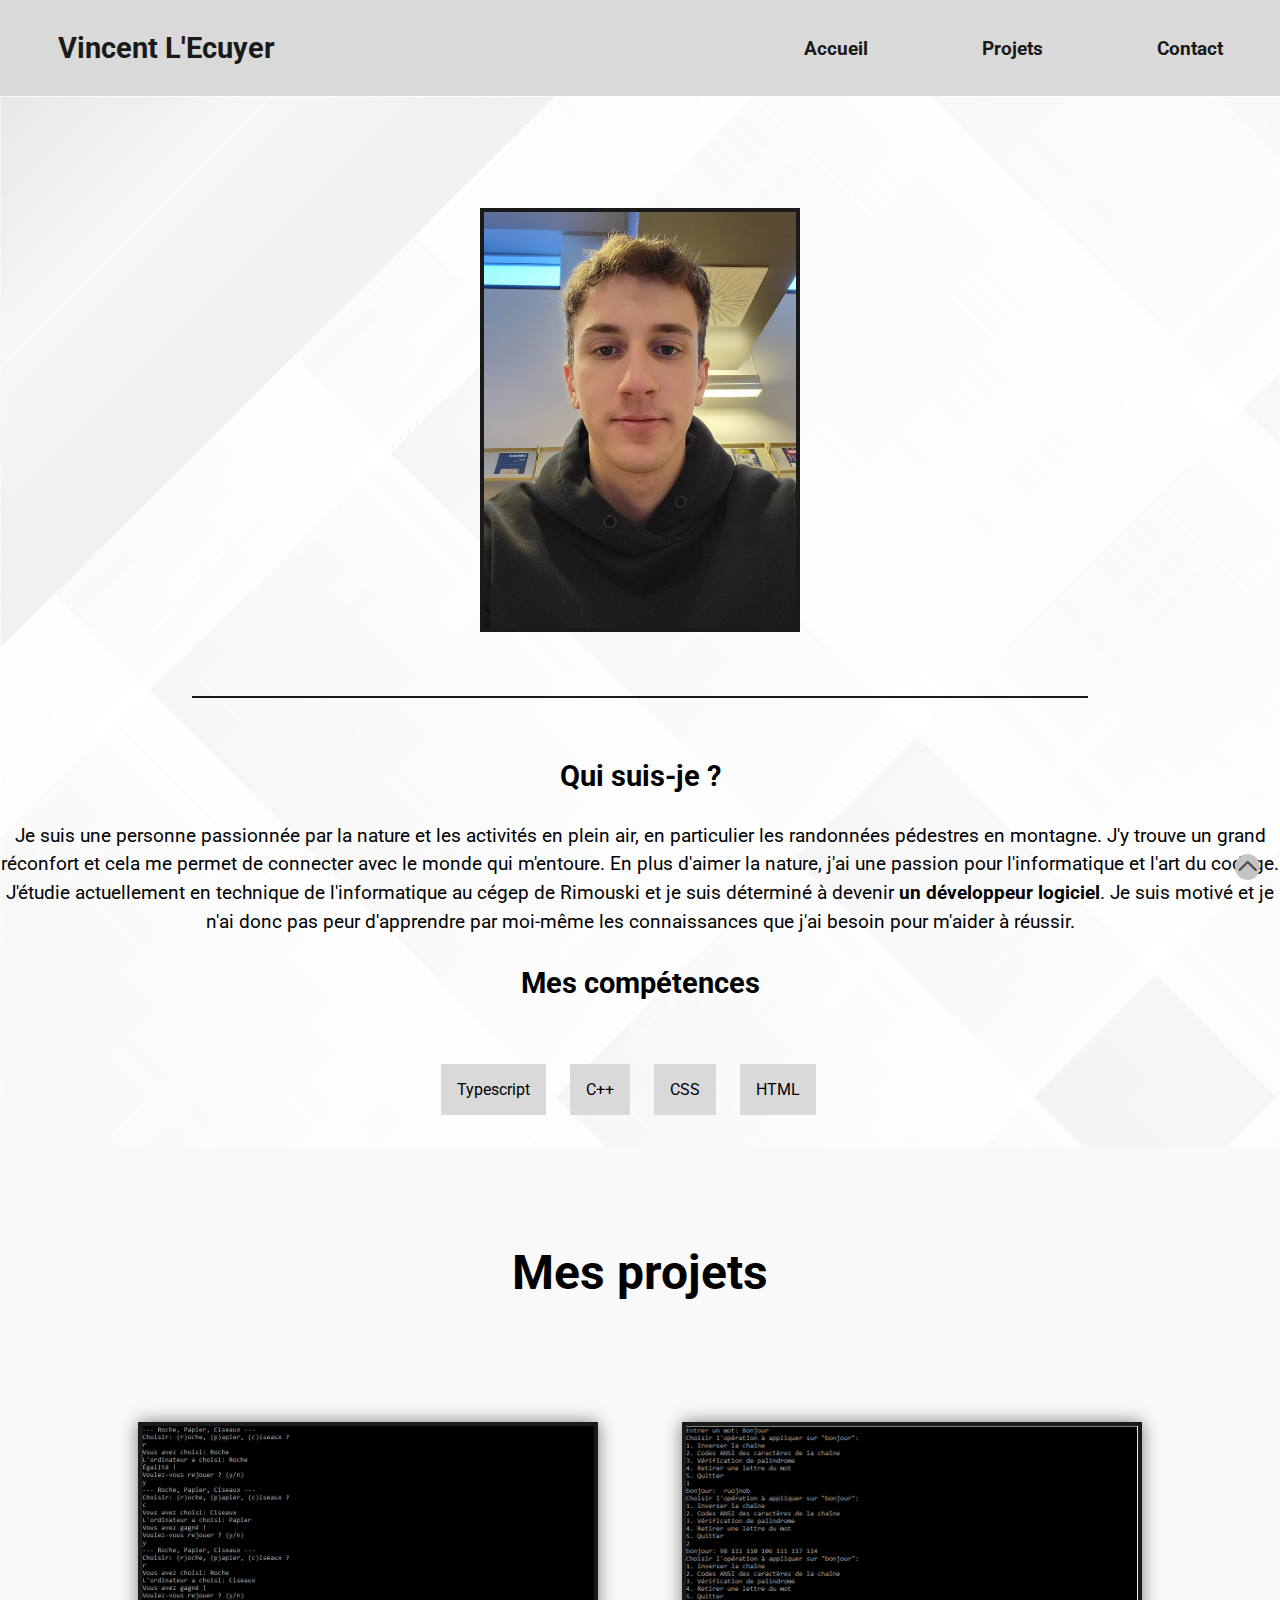
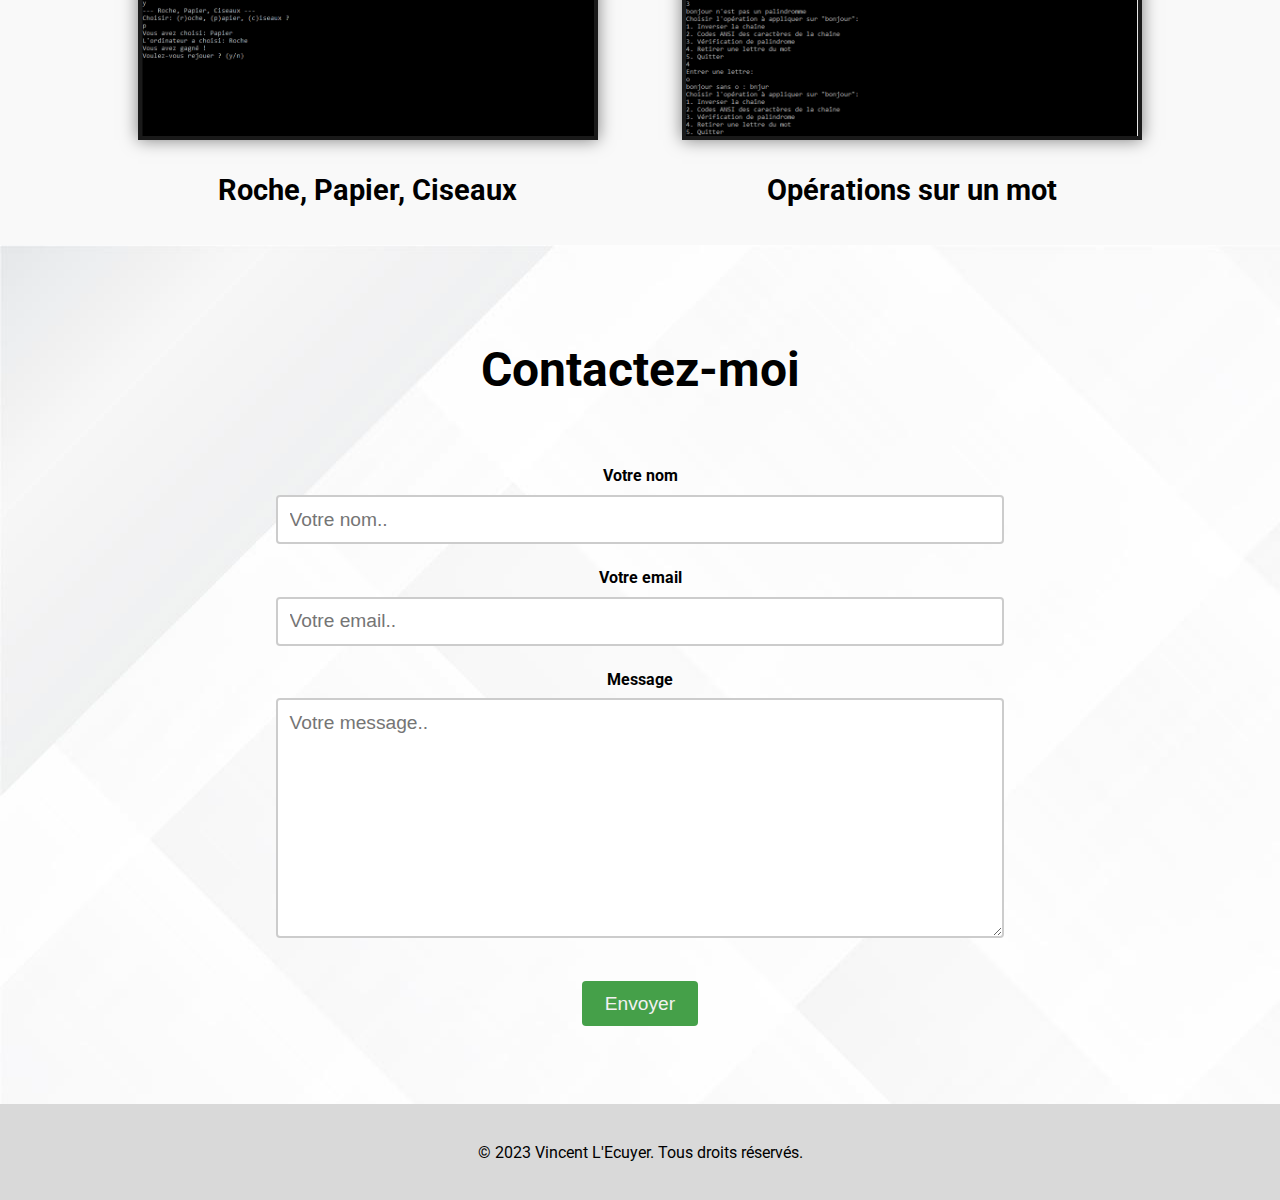
==== commit e1417f06: "Queqlues modifs" ====
--- a/index.html
+++ b/index.html
@@ -27,7 +27,7 @@
     <section id="home" class="principal-section">
       <div class="home">
         <div class="image-container">
-          <img src="./img/photodeprofil.jpg" alt="Photo de profil" id="profilepicture" />
+          <img src="./img/photodeprofil.jpg" alt="Photo de profil" class="profilepicture" />
         </div>
         <hr />
         <div class="text-container">
@@ -88,7 +88,7 @@
   <footer>
     <p>© 2023 Vincent L'Ecuyer. Tous droits réservés.</p>
   </footer>
-  <a href="#top" class="scroll-to-top"><img id="scroll" src="./img/fleche.jpg" alt="fleche"></a>
+  <a href="#top" class="scroll-to-top"><img class="scroll" src="./img/fleche.jpg" alt="fleche"></a>
 </body>
 
 </html>--- a/styles/styles.css
+++ b/styles/styles.css
@@ -4,17 +4,21 @@
   --clr-grey: #d9d9d9;
   --clr-black: #1a1a1a;
   --clr-white: #f1f1f1;
+  --clr-secondary: #45a049;
 
   --fs-h1: 3em;
   --fs-h2: 1.8em;
   --fs-body: 1.2em;
+
+  --ff-body: "Roboto", Helvetica, sans-serif;
+  --ff-contact: Arial, Helvetica, sans-serif;
 }
 
 * {
   margin: 0;
   padding: 0;
   box-sizing: border-box;
-  font-family: "Roboto", Helvetica, sans-serif;
+  font-family: var(--ff-body);
 }
 
 html {
@@ -81,7 +85,7 @@
 }
 
 ul li a:hover {
-  color: #008000;
+  border: solid 1px var(--clr-white);
 }
 
 /* Section Accueil */
@@ -110,7 +114,7 @@
   margin: 0 0 0 7em;
 }
 
-#profilepicture {
+.profilepicture {
   max-width: 100%;
   height: auto;
   border: 4px solid var(--clr-black);
@@ -252,7 +256,7 @@
   border-radius: 4px;
   resize: vertical;
   font-size: var(--fs-body);
-  font-family: Arial, Helvetica, sans-serif;
+  font-family: var(--ff-contact);
 }
 
 .contact textarea {
@@ -265,7 +269,7 @@
 .contact input[type="submit"] {
   display: block;
   margin: 0 auto;
-  background-color: #4caf50;
+  background-color: var(--clr-secondary);
   color: var(--clr-white);
   border: none;
   border-radius: 4px;
@@ -275,7 +279,7 @@
 }
 
 .contact input[type="submit"]:hover {
-  background-color: #45a049;
+  background-color: var(--clr-secondary);
 }
 
 /* Section Footer */
@@ -300,7 +304,7 @@
   z-index: 99;
 }
 
-#scroll {
+.scroll {
   border-radius: 50%;
 }
 
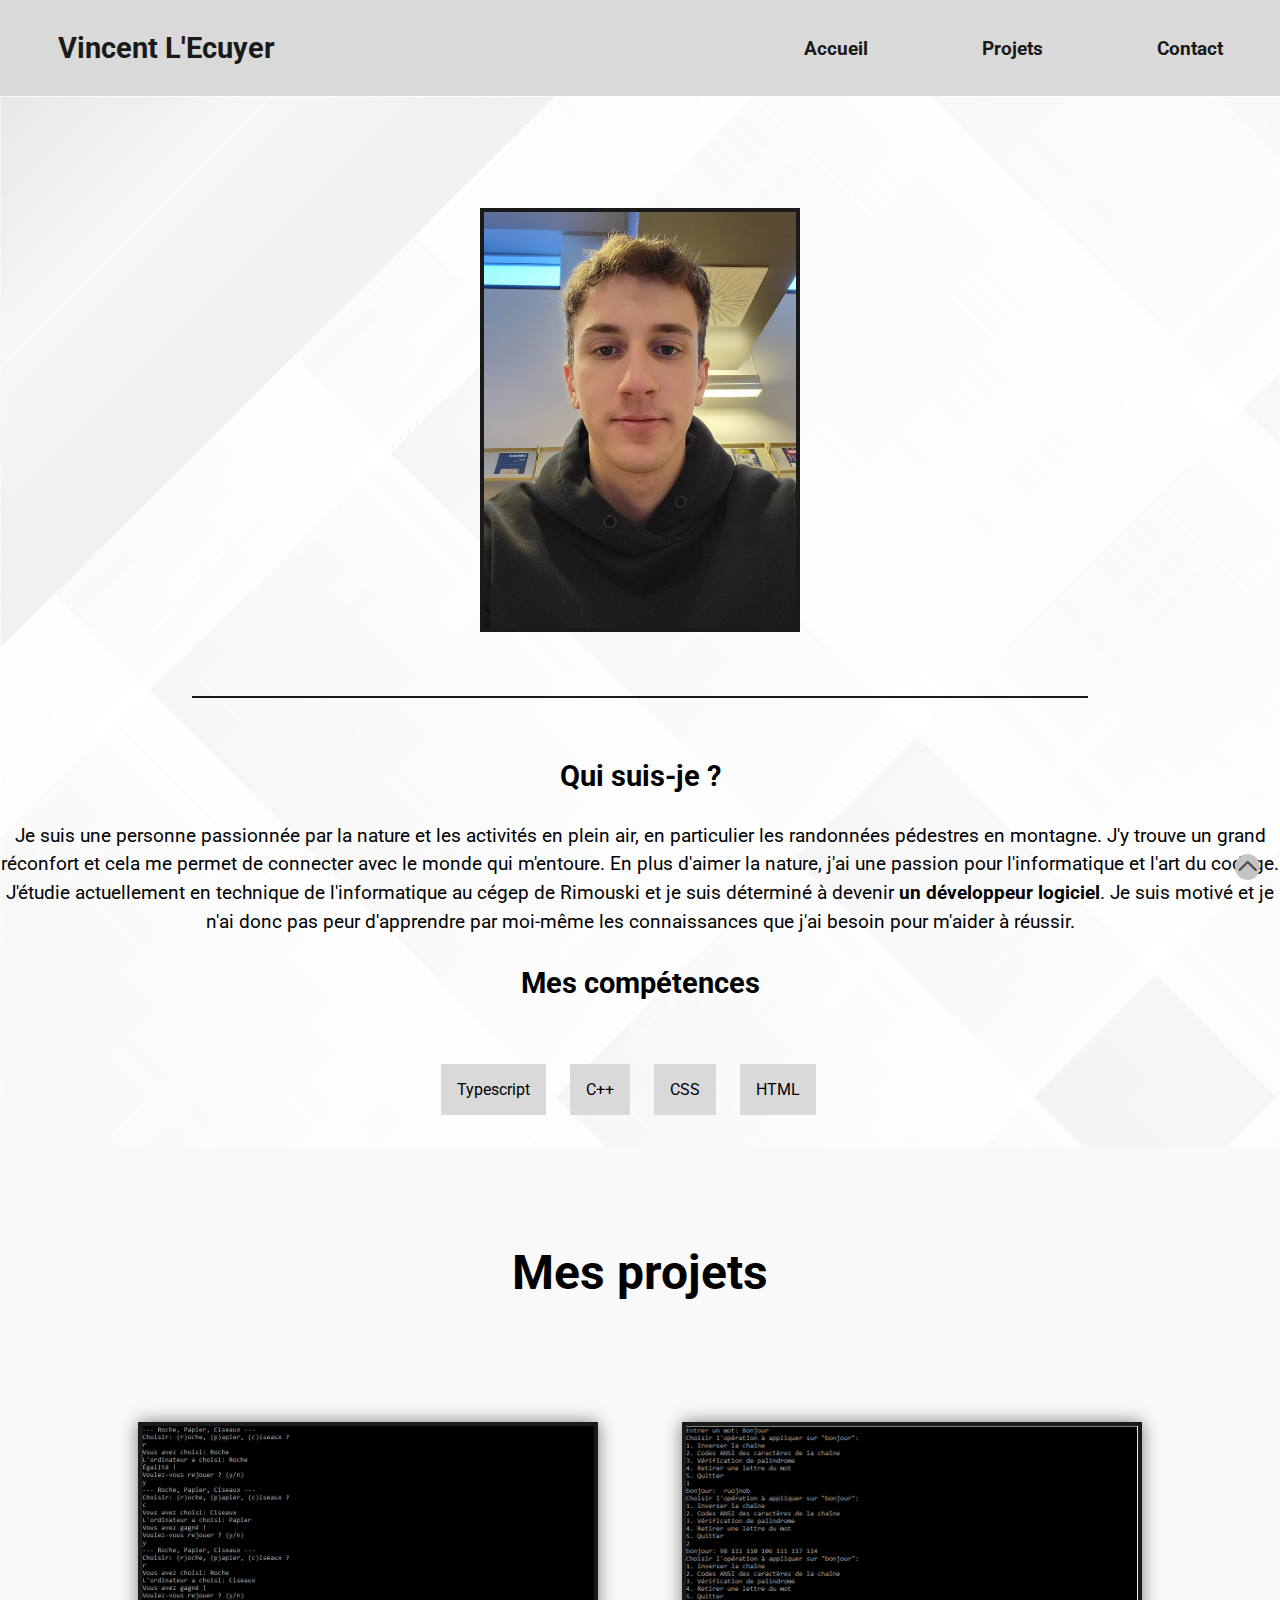
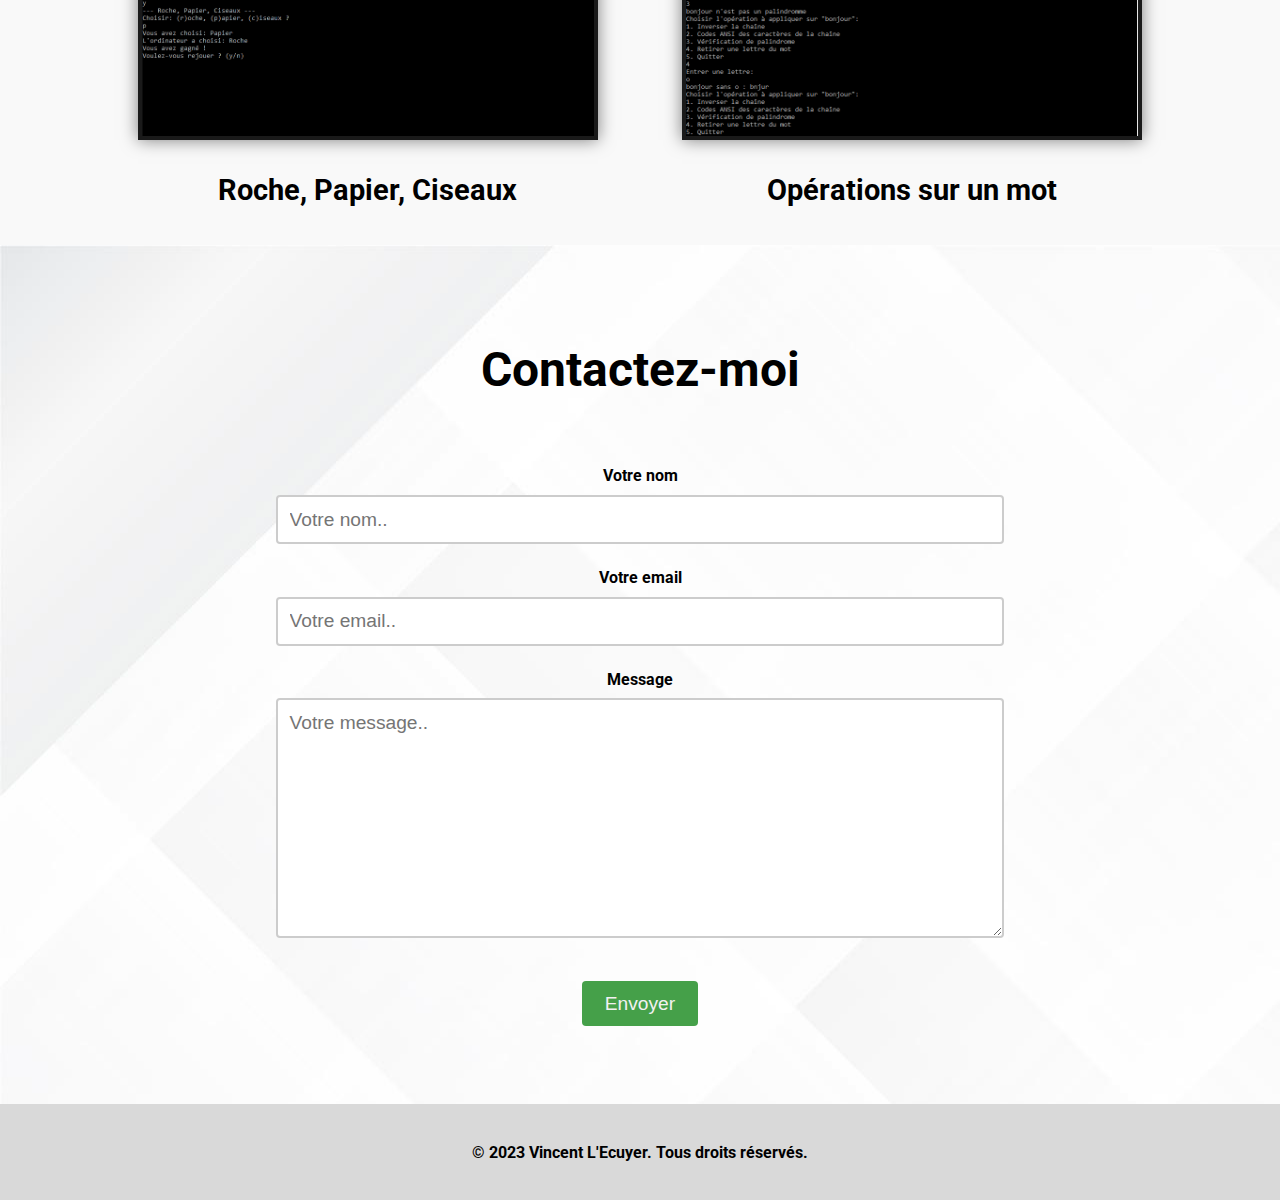
==== commit dd56ed74: "Quelques modifs" ====
--- a/index.html
+++ b/index.html
@@ -86,7 +86,7 @@
     </section>
   </main>
   <footer>
-    <p>© 2023 Vincent L'Ecuyer. Tous droits réservés.</p>
+    <p><strong>© 2023 Vincent L'Ecuyer. Tous droits réservés.</strong></p>
   </footer>
   <a href="#top" class="scroll-to-top"><img class="scroll" src="./img/fleche.jpg" alt="fleche"></a>
 </body>
--- a/styles/styles.css
+++ b/styles/styles.css
@@ -12,13 +12,13 @@
 
   --ff-body: "Roboto", Helvetica, sans-serif;
   --ff-contact: Arial, Helvetica, sans-serif;
+  --ff-code: "Lucida Console", monospace;
 }
 
 * {
   margin: 0;
   padding: 0;
   box-sizing: border-box;
-  font-family: var(--ff-body);
 }
 
 html {
@@ -27,6 +27,7 @@
 
 body {
   margin-top: 6em;
+  font-family: var(--ff-body);
 }
 
 /* Section Header */
